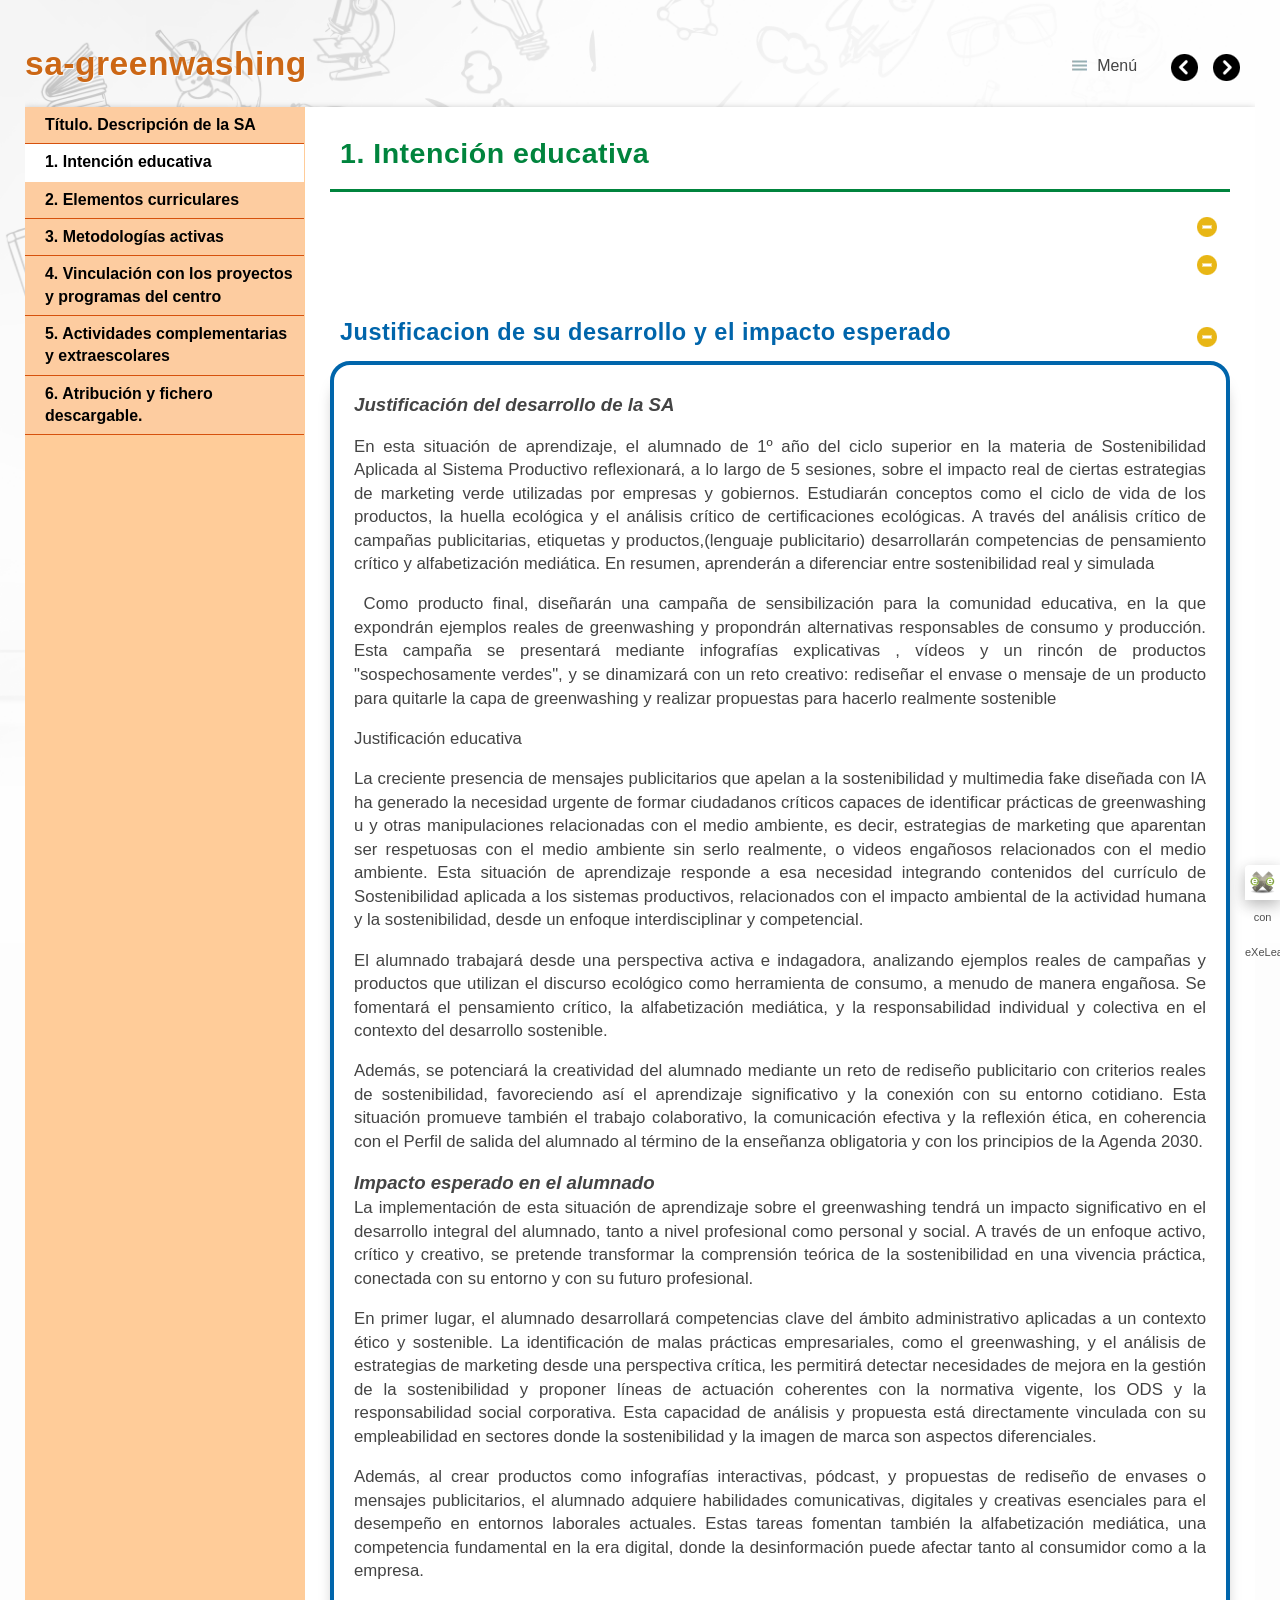
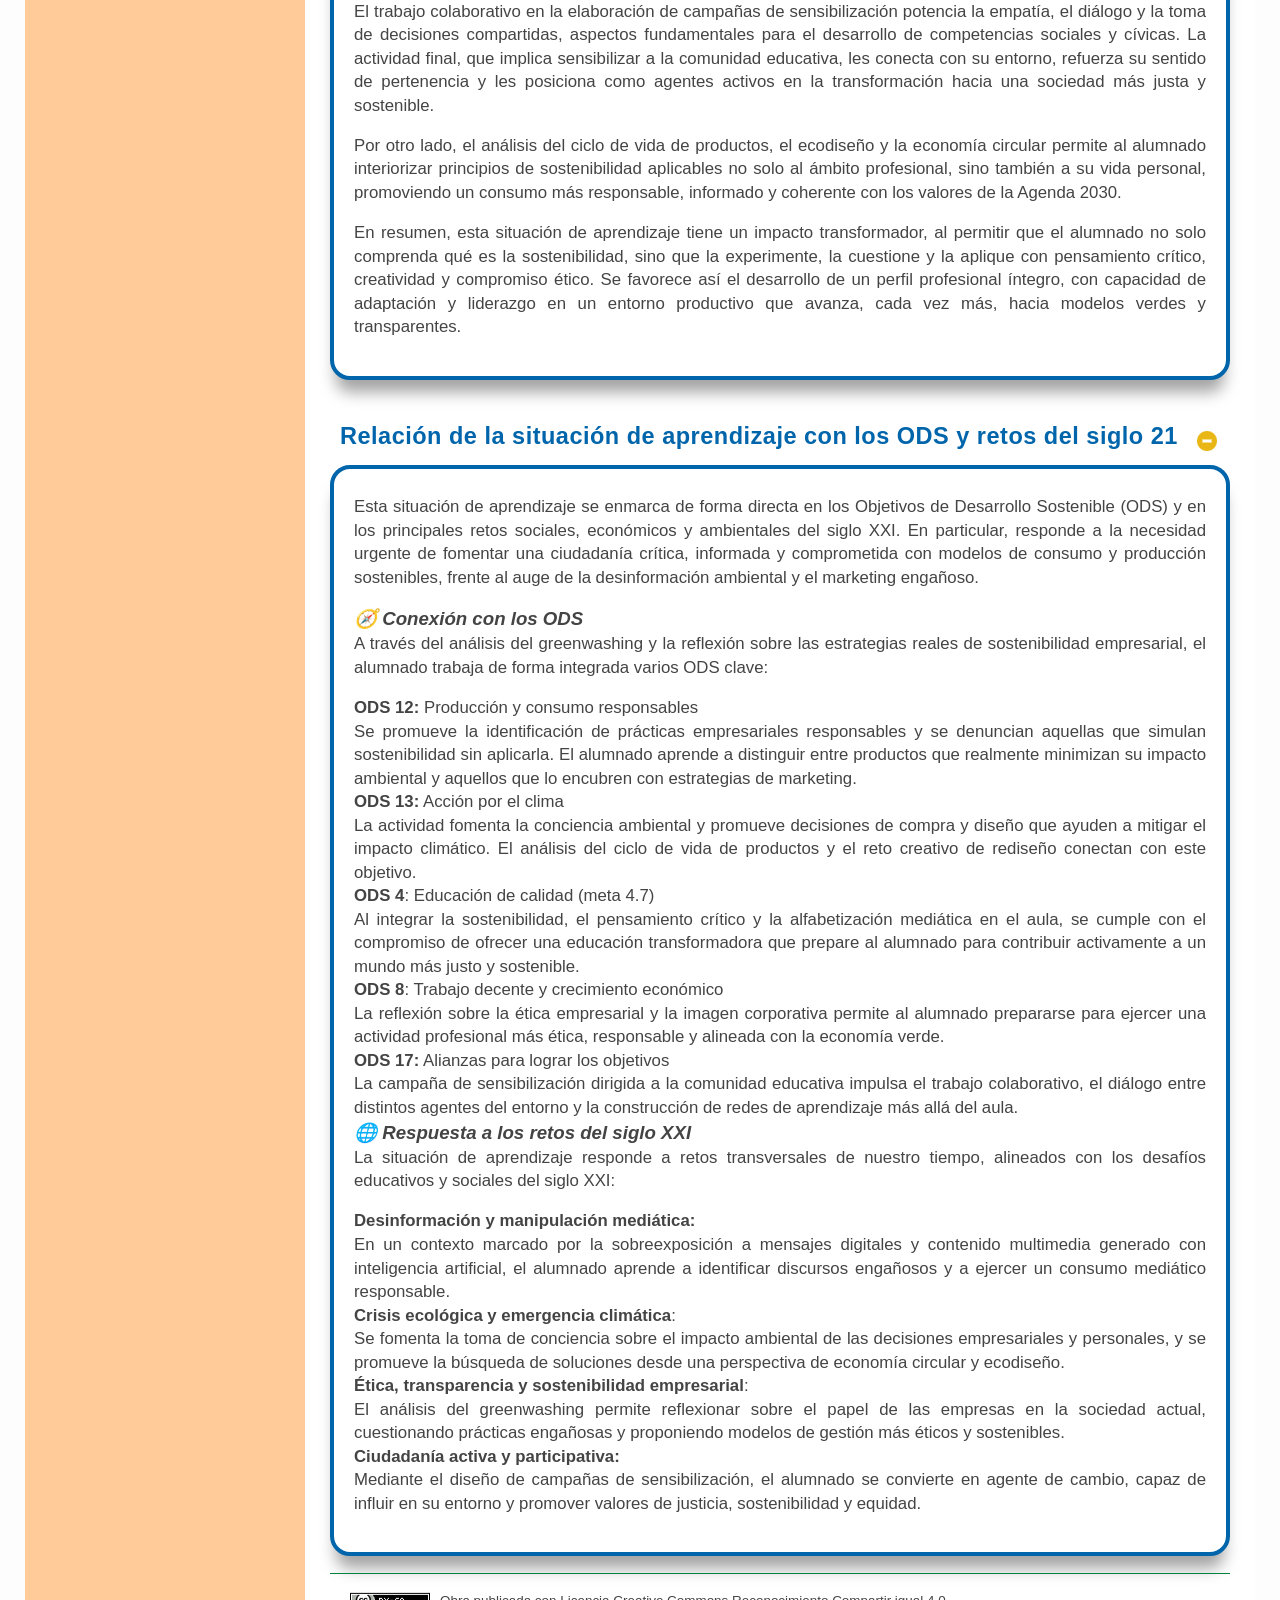
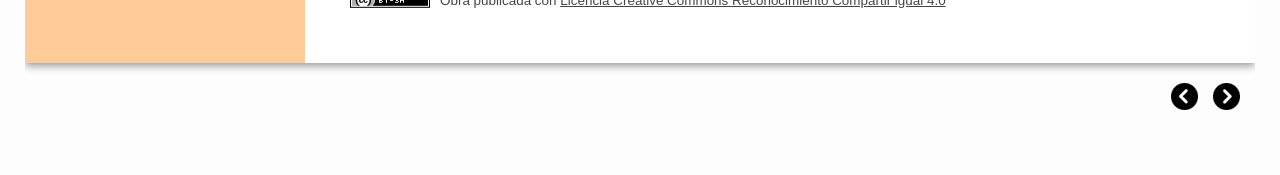
==== 1_intencin_educativa.html @ 89f5fe3b "Add files via upload" ====
<!doctype html>
<html lang="es">
<head>
<link rel="stylesheet" type="text/css" href="base.css" />
<link rel="stylesheet" type="text/css" href="content.css" />
<link rel="stylesheet" type="text/css" href="nav.css" />
<meta http-equiv="content-type" content="text/html;  charset=utf-8" />
<title>1. Intención educativa | sa-greenwashing </title>
<link rel="shortcut icon" href="favicon.ico" type="image/x-icon" />
<meta name="author" content="NMBV" />
<link rel="license" type="text/html" href="http://creativecommons.org/licenses/by-sa/4.0/" />
<meta name="generator" content="eXeLearning 2.9 Portable - exelearning.net" />
<!--[if lt IE 9]><script type="text/javascript" src="exe_html5.js"></script><![endif]-->
<script type="text/javascript" src="exe_jquery.js"></script>
<script type="text/javascript" src="common_i18n.js"></script>
<script type="text/javascript" src="common.js"></script>
<meta name="viewport" content="width=device-width, initial-scale=1" />
</head>
<body class="exe-web-site" id="exe-node-2"><script type="text/javascript">document.body.className+=" js"</script>
<div id="content">
<p id="skipNav"><a href="#main" class="sr-av">Saltar la navegación</a></p>
<header id="header" ><div id="headerContent">sa-greenwashing</div></header>
<nav id="siteNav">
<ul>
   <li><a href="index.html" class="daddy main-node">Título. Descripción de la SA</a></li>
   <li id="active"><a href="1_intencin_educativa.html" class="active no-ch">1. Intención educativa</a></li>
   <li><a href="2_elementos_curriculares.html" class="no-ch">2. Elementos curriculares</a></li>
   <li><a href="3_metodologas_activas.html" class="no-ch">3. Metodologías activas</a></li>
   <li><a href="4_vinculacin_con_los_proyectos_y_programas_del_centro.html" class="no-ch">4. Vinculación con los proyectos y programas del centro</a></li>
   <li><a href="5_actividades_complementarias_y_extraescolares.html" class="no-ch">5. Actividades complementarias y extraescolares</a></li>
   <li><a href="6_atribucin_y_fichero_descargable.html" class="no-ch">6. Atribución y fichero descargable.</a></li>
</ul>
</nav>
<div id='topPagination'>
<nav class="pagination noprt">
<a href="index.html" class="prev"><span><span>&laquo; </span>Anterior</span></a> <span class="sep">| </span><a href="2_elementos_curriculares.html" class="next"><span>Siguiente<span> &raquo;</span></span></a>
</nav>
</div>
<div id="main-wrapper">
<section id="main">
<header id="nodeDecoration"><h1 id="nodeTitle">1. Intención educativa</h1></header>
<article class="iDevice_wrapper textIdevice" id="id0">
<div class="iDevice emphasis0" >
<div id="ta0_127_2" class="block iDevice_content">

</div>
</div>
</article>
<article class="iDevice_wrapper textIdevice" id="id2">
<div class="iDevice emphasis0" >
<div id="ta2_128_2" class="block iDevice_content">

</div>
</div>
</article>
<article class="iDevice_wrapper textIdevice em_iDevice" id="id10">
<div class="iDevice emphasis1" >
<header class="iDevice_header iDevice_header_noIcon"><h1 class="iDeviceTitle">Justificacion de su desarrollo y el impacto esperado</h1></header>
<div class="iDevice_inner">
<div class="iDevice_content_wrapper">
<div id="ta10_130_2" class="block iDevice_content">
<div class="exe-text"><p><span style="font-size: 14pt;"><em><strong>Justificación del desarrollo de la SA</strong></em></span></p>
<p style="text-align: justify;">En esta situación de aprendizaje, el alumnado de 1º año del ciclo superior en la materia de Sostenibilidad Aplicada al Sistema Productivo reflexionará, a lo largo de 5 sesiones, sobre el impacto real de ciertas estrategias de marketing verde utilizadas por empresas y gobiernos. Estudiarán conceptos como el ciclo de vida de los productos, la huella ecológica y el análisis crítico de certificaciones ecológicas. A través del análisis crítico de campañas publicitarias, etiquetas y productos,(lenguaje publicitario) desarrollarán competencias de pensamiento crítico y alfabetización mediática. En resumen, aprenderán a diferenciar entre sostenibilidad real y simulada</p>
<p style="text-align: justify;"> Como producto final, diseñarán una campaña de sensibilización para la comunidad educativa, en la que expondrán ejemplos reales de greenwashing y propondrán alternativas responsables de consumo y producción. Esta campaña se presentará mediante infografías explicativas , vídeos y un rincón de productos "sospechosamente verdes", y se dinamizará con un reto creativo: rediseñar el envase o mensaje de un producto para quitarle la capa de greenwashing y realizar propuestas para hacerlo realmente sostenible</p>
<p style="text-align: justify;">Justificación educativa</p>
<p style="text-align: justify;">La creciente presencia de mensajes publicitarios que apelan a la sostenibilidad y multimedia fake diseñada con IA ha generado la necesidad urgente de formar ciudadanos críticos capaces de identificar prácticas de greenwashing u y otras manipulaciones relacionadas con el medio ambiente, es decir, estrategias de marketing que aparentan ser respetuosas con el medio ambiente sin serlo realmente, o videos engañosos relacionados con el medio ambiente. Esta situación de aprendizaje responde a esa necesidad integrando contenidos del currículo de Sostenibilidad aplicada a los sistemas productivos, relacionados con el impacto ambiental de la actividad humana y la sostenibilidad, desde un enfoque interdisciplinar y competencial.</p>
<p style="text-align: justify;">El alumnado trabajará desde una perspectiva activa e indagadora, analizando ejemplos reales de campañas y productos que utilizan el discurso ecológico como herramienta de consumo, a menudo de manera engañosa. Se fomentará el pensamiento crítico, la alfabetización mediática, y la responsabilidad individual y colectiva en el contexto del desarrollo sostenible.</p>
<p style="text-align: justify;">Además, se potenciará la creatividad del alumnado mediante un reto de rediseño publicitario con criterios reales de sostenibilidad, favoreciendo así el aprendizaje significativo y la conexión con su entorno cotidiano. Esta situación promueve también el trabajo colaborativo, la comunicación efectiva y la reflexión ética, en coherencia con el Perfil de salida del alumnado al término de la enseñanza obligatoria y con los principios de la Agenda 2030.</p>
<p style="text-align: justify;"><em><strong><span style="font-size: 14pt;">Impacto esperado en el alumnado</span></strong></em><br />La implementación de esta situación de aprendizaje sobre el greenwashing tendrá un impacto significativo en el desarrollo integral del alumnado, tanto a nivel profesional como personal y social. A través de un enfoque activo, crítico y creativo, se pretende transformar la comprensión teórica de la sostenibilidad en una vivencia práctica, conectada con su entorno y con su futuro profesional.</p>
<p style="text-align: justify;">En primer lugar, el alumnado desarrollará competencias clave del ámbito administrativo aplicadas a un contexto ético y sostenible. La identificación de malas prácticas empresariales, como el greenwashing, y el análisis de estrategias de marketing desde una perspectiva crítica, les permitirá detectar necesidades de mejora en la gestión de la sostenibilidad y proponer líneas de actuación coherentes con la normativa vigente, los ODS y la responsabilidad social corporativa. Esta capacidad de análisis y propuesta está directamente vinculada con su empleabilidad en sectores donde la sostenibilidad y la imagen de marca son aspectos diferenciales.</p>
<p style="text-align: justify;">Además, al crear productos como infografías interactivas, pódcast, y propuestas de rediseño de envases o mensajes publicitarios, el alumnado adquiere habilidades comunicativas, digitales y creativas esenciales para el desempeño en entornos laborales actuales. Estas tareas fomentan también la alfabetización mediática, una competencia fundamental en la era digital, donde la desinformación puede afectar tanto al consumidor como a la empresa.</p>
<p style="text-align: justify;">El trabajo colaborativo en la elaboración de campañas de sensibilización potencia la empatía, el diálogo y la toma de decisiones compartidas, aspectos fundamentales para el desarrollo de competencias sociales y cívicas. La actividad final, que implica sensibilizar a la comunidad educativa, les conecta con su entorno, refuerza su sentido de pertenencia y les posiciona como agentes activos en la transformación hacia una sociedad más justa y sostenible.</p>
<p style="text-align: justify;">Por otro lado, el análisis del ciclo de vida de productos, el ecodiseño y la economía circular permite al alumnado interiorizar principios de sostenibilidad aplicables no solo al ámbito profesional, sino también a su vida personal, promoviendo un consumo más responsable, informado y coherente con los valores de la Agenda 2030.</p>
<p style="text-align: justify;">En resumen, esta situación de aprendizaje tiene un impacto transformador, al permitir que el alumnado no solo comprenda qué es la sostenibilidad, sino que la experimente, la cuestione y la aplique con pensamiento crítico, creatividad y compromiso ético. Se favorece así el desarrollo de un perfil profesional íntegro, con capacidad de adaptación y liderazgo en un entorno productivo que avanza, cada vez más, hacia modelos verdes y transparentes.</p></div>
</div>
</div>
</div>
</div>
</article>
<article class="iDevice_wrapper textIdevice em_iDevice" id="id11">
<div class="iDevice emphasis1" >
<header class="iDevice_header iDevice_header_noIcon"><h1 class="iDeviceTitle">Relación de la situación de aprendizaje con los ODS y retos del siglo 21  </h1></header>
<div class="iDevice_inner">
<div class="iDevice_content_wrapper">
<div id="ta11_131_2" class="block iDevice_content">
<div class="exe-text"><p style="text-align: justify;">Esta situación de aprendizaje se enmarca de forma directa en los Objetivos de Desarrollo Sostenible (ODS) y en los principales retos sociales, económicos y ambientales del siglo XXI. En particular, responde a la necesidad urgente de fomentar una ciudadanía crítica, informada y comprometida con modelos de consumo y producción sostenibles, frente al auge de la desinformación ambiental y el marketing engañoso.</p>
<p style="text-align: justify;"><span style="font-size: 14pt;"><em><strong>🧭 Conexión con los ODS</strong></em></span><br />A través del análisis del greenwashing y la reflexión sobre las estrategias reales de sostenibilidad empresarial, el alumnado trabaja de forma integrada varios ODS clave:</p>
<p style="text-align: justify;"><strong>ODS 12:</strong> Producción y consumo responsables<br />Se promueve la identificación de prácticas empresariales responsables y se denuncian aquellas que simulan sostenibilidad sin aplicarla. El alumnado aprende a distinguir entre productos que realmente minimizan su impacto ambiental y aquellos que lo encubren con estrategias de marketing.<br /><strong>ODS 13:</strong> Acción por el clima<br />La actividad fomenta la conciencia ambiental y promueve decisiones de compra y diseño que ayuden a mitigar el impacto climático. El análisis del ciclo de vida de productos y el reto creativo de rediseño conectan con este objetivo.<br /><strong>ODS 4</strong>: Educación de calidad (meta 4.7)<br />Al integrar la sostenibilidad, el pensamiento crítico y la alfabetización mediática en el aula, se cumple con el compromiso de ofrecer una educación transformadora que prepare al alumnado para contribuir activamente a un mundo más justo y sostenible.<br /><strong>ODS 8</strong>: Trabajo decente y crecimiento económico<br />La reflexión sobre la ética empresarial y la imagen corporativa permite al alumnado prepararse para ejercer una actividad profesional más ética, responsable y alineada con la economía verde.<br /><strong>ODS 17:</strong> Alianzas para lograr los objetivos<br />La campaña de sensibilización dirigida a la comunidad educativa impulsa el trabajo colaborativo, el diálogo entre distintos agentes del entorno y la construcción de redes de aprendizaje más allá del aula.<br /><span style="font-size: 14pt;"><em><strong>🌐 Respuesta a los retos del siglo XXI</strong></em></span><br />La situación de aprendizaje responde a retos transversales de nuestro tiempo, alineados con los desafíos educativos y sociales del siglo XXI:</p>
<p style="text-align: justify;"><strong>Desinformación y manipulación mediática:</strong><br />En un contexto marcado por la sobreexposición a mensajes digitales y contenido multimedia generado con inteligencia artificial, el alumnado aprende a identificar discursos engañosos y a ejercer un consumo mediático responsable.<br /><strong>Crisis ecológica y emergencia climática</strong>:<br />Se fomenta la toma de conciencia sobre el impacto ambiental de las decisiones empresariales y personales, y se promueve la búsqueda de soluciones desde una perspectiva de economía circular y ecodiseño.<br /><strong>Ética, transparencia y sostenibilidad empresarial</strong>:<br />El análisis del greenwashing permite reflexionar sobre el papel de las empresas en la sociedad actual, cuestionando prácticas engañosas y proponiendo modelos de gestión más éticos y sostenibles.<br /><strong>Ciudadanía activa y participativa:</strong><br />Mediante el diseño de campañas de sensibilización, el alumnado se convierte en agente de cambio, capaz de influir en su entorno y promover valores de justicia, sostenibilidad y equidad.</p></div>
</div>
</div>
</div>
</div>
</article>
<div id="packageLicense" class="cc cc-by-sa">
<p><span>Obra publicada con</span> <a rel="license" href="http://creativecommons.org/licenses/by-sa/4.0/">Licencia Creative Commons Reconocimiento Compartir igual 4.0</a></p>
</div>
</section>
</div>
<div id='bottomPagination'>
<nav class="pagination noprt">
<a href="index.html" class="prev"><span><span>&laquo; </span>Anterior</span></a> <span class="sep">| </span><a href="2_elementos_curriculares.html" class="next"><span>Siguiente<span> &raquo;</span></span></a>
</nav>
</div>
</div>
<p id="made-with-eXe"><a href="https://exelearning.net/" target="_blank" rel="noopener"><span>Creado con eXeLearning<span> (Ventana nueva)</span></span></a></p><script type="text/javascript" src="_style_js.js"></script></body></html>
---- base.css ----
/*
eXe
Copyright 2004-2006, University of Auckland
Copyright 2004-2007 eXe Project, New Zealand Tertiary Education Commission
base style sheet for all themes
*/
body{margin:0;padding:0 10px 10px 10px;font-family:arial,verdana,helvetica,sans-serif;font-size:.8em}#header{text-align:left;height:50px;padding-left:20px;font-size:2.2em;font-weight:bold}a{text-decoration:none}a:hover,a:focus{text-decoration:underline}img.submit,img.help,img.info,img.gallery{border:0}li{list-style-position:inside}#nodeDecoration{padding:.1em;border-bottom:0;text-align:right}.block,.feedback{display:block;padding-top:.25em;padding-bottom:.25em}.feedback{font-family:times,serif;font-size:120%}.feedback-button p{margin:0}.emphasis0{padding-left:0;margin:0}.iDeviceTitle{font-weight:bold;position:relative;top:-18px}input.feedbackbutton{margin-top:10px;margin-bottom:10px}.popupDiv{background-color:#EDEFF0;border:2px solid #607489;padding:0 4px 4px 4px;margin-left:15px;text-align:left;z-index:99;border-radius:3px}.popupDivLabel{text-align:center;font:message-box;font-weight:bold;color:#fff;cursor:move;margin:0 -4px;background-image:url(popup_bg.gif)}@media print{.feedback{display:block!important}.feedback.iDevice_solution a{text-decoration:none;color:inherit}.iDevice_solution li span{display:none}div.node,article.node{page-break-after:always}.external-iframe{display:none}.external-iframe-src{display:block!important;margin:2em 0;font-size:.95em;text-align:center}#made-with-eXe{display:none}}.external-iframe{border:0}.iDevice a,#siteFooter a,#packageLicense a,.toggle-idevice a{text-decoration:underline}.iDevice a:hover,#siteFooter a:hover,#packageLicense a:hover,.toggle-idevice a:hover{text-decoration:none}.pre-code{background:#112C4A;color:#E7ECF1;font-family:Monaco,Courier,monospace;border-radius:9px;font-size:12px;margin:2em 1em;overflow:auto;padding:20px}.iDevice_content{position:relative;max-width:100%}.exe-epub3 .iDevice_content{position:static}.iDevice_header{background-position:0 50%;background-repeat:no-repeat}.iDevice_header.iDevice_header_noIcon{background-image:none;padding:5px 0}.TrueFalseIdevice label{white-space:nowrap;margin-right:1em;line-height:1.7em}.cloze-activity-form input[type='text']{max-width:calc(100% - .45em)}.exe-dl{margin-bottom:2em;margin-left:1.5em}.exe-dl dt{font-weight:bold}.exe-dl dd{margin:1em 1.5em}.js .exe-dl dt{margin:1.2em 0 0 0}.exe-dl dt a{text-decoration:underline}.exe-dl .icon{font-family:Arial,sans-serif;display:block;width:20px;height:20px;font-size:16px;margin-right:1em;line-height:20px;text-align:center;float:left;border-radius:2px;position:relative}@media all and (min-width:1px){.exe-dl dt a{align-items:center;display:flex;text-decoration:none}.exe-dl .icon{height:18px;line-height:18px;width:18px;padding:1px;font:18px monospace;font-weight:bold;display:flex;justify-content:center;align-items:center}}.exe-dl-toggler{height:20px;margin:1.5em}.exe-dl-toggler a{margin-left:0;font-weight:bold}.js .exe-dl dd{display:none;padding-left:0;margin:1em 1em 1em 37px}.exe-math{display:block;margin:2em 0}.exe-math,.MathJax_Display{text-align:left!important}.exe-math.position-center,.position-center .MathJax_Display,[style*="text-align: center"] .MathJax_Display{text-align:center!important}.exe-math.position-right,.position-right .MathJax_Display,[style*="text-align: right"] .MathJax_Display{text-align:right!important}.js .show-image .exe-math-code,.js .show-code .exe-math-img{display:none}.exe-math-links{font-size:.85em}.exe-math-inline{display:inline;margin:0 .1em!important}.exe-figure{margin:2em 0;max-width:100%}.position-center{margin:2em auto}.position-right{margin:2em 0 2em auto}.float-left{float:left;margin:.5em 1.5em 1em 0}.float-right{float:right;margin:.5em 0 1em 2em}.figcaption{padding-top:.2em}.figcaption.header{padding-top:0;padding-bottom:.2em}.exe-layout-2-cols,.exe-layout-3-cols{width:100%}.exe-layout-2-cols .exe-col{float:left;width:49%}.exe-layout-2-cols .exe-col-1{padding-right:1%}.exe-layout-2-cols .exe-col-2{padding-left:1%}.exe-layout-2-30-70 .exe-col{width:69%}.exe-layout-2-30-70 .exe-col-1{width:29%}.exe-layout-2-70-30 .exe-col{width:29%}.exe-layout-2-70-30 .exe-col-1{width:69%}.exe-layout-3-cols .exe-col{float:left;width:32%}.exe-layout-3-cols .exe-col-1,.exe-layout-3-cols .exe-col-2{padding-right:2%}.exe-block-warning{background:#FCF8E3;color:#796034;border:1px solid #FAEBCC;padding:0 1em;border-radius:4px}p.exe-block-warning{padding:1em}.exe-block-alert{background:#ffc;color:#855000;border:1px solid #FFF099;padding:0 1em;border-radius:4px}p.exe-block-alert{padding:1em}.exe-block-danger{background:#FEF0EF;color:#973C3B;border:1px solid #F3DADD;padding:0 1em;border-radius:4px}p.exe-block-danger{padding:1em}.exe-block-info{background:#E1F1F9;color:#2B627D;border:1px solid #C9EDF4;padding:0 1em;border-radius:4px}p.exe-block-info{padding:1em}.exe-block-success{background:#E5F3E0;color:#336634;border:1px solid #DEEDD1;padding:0 1em;border-radius:4px}p.exe-block-success{padding:1em}.exe-block-warning a{color:#4F360A}.exe-block-alert a{color:#5B2600}.exe-block-danger a{color:#6D1211}.exe-block-info a{color:#063853}.exe-block-success a{color:#093C0A}div.exe-block-warning,div.exe-block-alert,div.exe-block-danger,div.exe-block-info,div.exe-block-success{margin:1em 0}.js a.exe-enlarge{position:relative;display:block}.exe-enlarge-icon{display:none;width:30px;height:30px;position:absolute;top:50%;left:50%;margin:-15px 0 0 -15px;border-radius:15px;background:#333;z-index:10;box-shadow:0 0 7px 0 #DDD}.exe-enlarge-icon b{width:30px;height:30px;line-height:30px;text-align:center;display:block;font-size:1.3em;color:#FFF}.exe-enlarge-icon b:before{content:"+"}.js a.exe-enlarge:hover img,.js a.exe-enlarge:focus img{opacity:.7;filter:alpha(opacity=70)}a.exe-enlarge:hover .exe-enlarge-icon,a.exe-enlarge:focus .exe-enlarge-icon{display:block;*display:none}.exe-clear{overflow:auto}.toggle-idevice,.exe-hidden,.js-required,.js .js-hidden,.exe-mindmap-code{display:none}.js .js-required{display:block}#packageLicense{text-align:center}.js #main .iDevice_hint_title{font-size:1em;margin-top:0;font-weight:normal;*margin-top:1em}.iDevice_hint{margin-bottom:1.5em}.iDevice_hint_title a{background-repeat:no-repeat;background-position:0 50%;padding-left:23px;text-decoration:none}.iDevice_hint_content{padding:0 23px}.iDevice_answer{overflow:hidden;*margin:1.5em 0}.iDevice_answer{overflow:hidden}.iDevice_answer p{margin-top:0}.iDevice_answer-field{width:2.5em;float:left}.js .iDevice_answer-content,.js .iDevice_answer-feedback{padding-left:2.5em}.hidden-idevice .image_text{display:none}abbr[title],acronym[title]{text-decoration:none;border-bottom:1px dotted}.pagination.page-counter{text-align:center}.pagination.noprt .sep{display:none}.pagination.noprt .page-counter{margin-right:20px}#topPagination .page-counter{margin-left:20px;margin-right:0}#skipNav{margin:0;position:absolute;width:100%}.sr-av,.js .js-sr-av,#skipNav a,.exe-hidden-accessible,.js .exe-tooltip-text{position:absolute;overflow:hidden;clip:rect(0 0 0 0);clip:rect(0,0,0,0);height:0}#skipNav a{background:#333;color:#fff;padding:.4em .85em}#skipNav a:active,#skipNav a:focus{position:static;overflow:visible;clip:auto;height:auto}.exe-table{margin:2em auto;max-width:100%;border:1px solid #CCC;border-collapse:collapse;border-spacing:0}.exe-table tr{background:#fff}.exe-table caption{padding:.5em 0;text-align:center;font-style:italic}.exe-table td,.exe-table th{border:1px solid #CCC;margin:0;padding:.5em 1em}.exe-table thead{background:#ddd;color:#000;text-align:left}.exe-table tr:nth-child(2n-1) td,.exe-table tbody tr:nth-child(2n-1) th{background:#F4F4F4}.exe-table tbody tr:nth-child(2n) th{background:#F4F4F4}.exe-table tbody tr:nth-child(2n-1) th{background:#E4E4E4}.exe-table thead+tbody tr:nth-child(2n) th{background:#fff}.exe-table thead+tbody tr:nth-child(2n-1) th{background:#F4F4F4}.exe-table-minimalist{margin:2em auto;border-collapse:collapse}.exe-table-minimalist tr{background:#fff}.exe-table-minimalist thead th{color:#000;padding:.6em 1.5em .6em .8em;border-bottom:2px solid #CCC;text-align:left}.exe-table-minimalist td,.exe-table-minimalist tbody th{border-bottom:1px solid #ccc;color:#555;padding:.5em 1.5em .5em .8em}.exe-table-minimalist tbody tr:hover td,.exe-table-minimalist tbody tr:hover th{color:#222}.exe-table-minimalist tr:nth-child(2n-1) td,.exe-table-minimalist tbody tr:nth-child(2n-1) th{background:#F9F9F9}.exe-table-minimalist caption{text-align:center;font-style:italic;border-bottom:2px solid #CCC;padding:.6em 0}.exe-table-responsive{display:block;overflow-x:auto;border:none}.exe-table-responsive,.exe-table-responsive th,.exe-table-responsive tr,.exe-table-responsive td{width:auto!important}body .qtip{font-size:.85em;line-height:1.5em}.qtip .exe-tooltip-text{position:relative;overflow:auto;clip:auto;height:auto}ol.auto-numbered{counter-reset:item}.auto-numbered ol{counter-reset:item}.auto-numbered li{display:block}.auto-numbered li:before{content:counters(item,".") ".- ";counter-increment:item}.exe-quote-cite cite{display:block;text-align:right;margin-top:-.5em}.exe-link-data{font-size:.8em;margin:0 .2em}.exe-link-data abbr{cursor:help}.styled-qc{font-family:Georgia,serif;font-style:italic;margin:1.5em 2.5em;padding:.25em 3.5em;position:relative}.styled-qc:before{display:block;content:"\201C";font-size:5em;position:absolute;left:0;top:-20px}.js .pbl-task-info{visibility:hidden}.pbl-task-info dt{float:left;font-weight:bold;margin-right:.5em}.pbl-task-info{overflow:hidden;margin:1em 0 1.5em 20px;width:auto;float:right;text-align:right}.pbl-task-info dt{margin:0;float:left;clear:left;width:150px}.pbl-task-info dd{margin:0 0 0 150px;text-align:left;padding-left:.5em}.pbl-task-info dd:after{content:'';display:block;clear:both}.pbl-task-description{clear:both}iframe,object,embed{max-width:100%}img,video{max-width:100%;height:auto}@media all and (max-width:992px){.exe-layout-3-cols .exe-col{float:none;width:100%;padding:0}.exe-layout-3-cols .exe-col .exe-figure{margin:2em auto}}@media all and (max-width:780px){.styled-qc{margin:1.5em .5em}.exe-layout-2-cols .exe-col{float:none;width:100%;padding:0}.exe-layout-2-cols .exe-col .exe-figure{margin:2em auto}}#exe-client-search-form{text-align:right;margin-bottom:2em}#exe-client-search-form p{margin:0}#exe-client-search-text{border:1px solid #ddd;padding:5px 10px;width:250px;max-width:60%}#exe-client-search-submit{border:1px solid #ddd;padding:5px 10px;background:#ddd;margin-left:-.4em;color:#333}.exe-client-search-results #nodeTitle,.exe-client-search-results .iDevice_wrapper,#exe-client-search-results,#exe-client-search-reset{display:none}.exe-client-search-results #exe-client-search-results{display:block}.exe-client-search-results #exe-client-search-reset{display:inline;line-height:2em}#exe-client-search-results p{margin-top:1.5em}#exe-client-search-results ul{margin:1.5em 1.5em 3em 1.5em;padding:0;list-style:none}#main #exe-client-search-results li{list-style-image:none;margin-bottom:1.5em}#exe-client-search-results a{font-size:1.15em}.exe-client-search-result{background:yellow}.exe-client-search-read-more{font-size:.7em;margin-left:.2em}#exe-client-search-reset{margin-left:.5em}@media all and (max-width:700px){#exe-client-search-form{text-align:center}}@media all and (max-width:600px){.exe-client-search-results #exe-client-search-reset{display:block;margin:1em 0 0 0}}#made-with-eXe{margin:0;position:fixed;bottom:0;right:0}#made-with-eXe a{text-decoration:none;box-shadow:rgba(0,0,0,0.35) 0 5px 15px;border-top-left-radius:4px;color:#222;font-size:11px;font-family:Arial,sans-serif;line-height:35px;width:35px;height:35px;background:#fff url(exe_powered_logo.png) no-repeat 0 50%;display:block;background-size:auto 23px;text-decoration:none;transition:.5s;opacity:.8}#made-with-eXe span{padding-left:35px;padding-right:5px}#made-with-eXe span span{position:absolute;overflow:hidden;clip:rect(0 0 0 0);clip:rect(0,0,0,0);height:0}#made-with-eXe a:hover{width:auto;padding:0 5px;background-position:5px 50%;opacity:1}
---- content.css ----
/* vietnamese */
@font-face{font-family:'Atkinson Hyperlegible';font-style:normal;font-weight:300;src:local('Atkinson Hyperlegible'),local('EncodeSans-Light'),url(Atkinson-Hyperlegible-Regular-102a.woff2) format('woff2');unicode-range:U+0102-0103,U+0110-0111,U+1EA0-1EF9,U+20AB}
/* latin-ext */
@font-face{font-family:'Atkinson Hyperlegible';font-style:normal;font-weight:300;src:local('Atkinson Hyperlegible'),local('EncodeSans-Light'),url(Atkinson-Hyperlegible-Regular-102a.woff2) format('woff2');unicode-range:U+0100-024F,U+0259,U+1E00-1EFF,U+2020,U+20A0-20AB,U+20AD-20CF,U+2113,U+2C60-2C7F,U+A720-A7FF}
/* latin */
@font-face{font-family:'Atkinson Hyperlegible';font-style:normal;font-weight:300;src:local('Atkinson Hyperlegible'),local('EncodeSans-Light'),url(Atkinson-Hyperlegible-Regular-102a.woff2) format('woff2');unicode-range:U+0000-00FF,U+0131,U+0152-0153,U+02BB-02BC,U+02C6,U+02DA,U+02DC,U+2000-206F,U+2074,U+20AC,U+2122,U+2191,U+2193,U+2212,U+2215,U+FEFF,U+FFFD}
html,body{min-height:100%}
html{padding:0}
body{font:1.05em/1.4 "Atkinson Hyperlegible",Arial,Helvetica,sans-serif;padding:20px;margin:0;text-align:left;color:#444;background:#fff}
input,select,textarea,.feedback{font-family:"Atkinson Hyperlegible",​Arial,Helvetica,sans-serif;font-size:1em}
.pre-code,.highlighted-code{font-family:"Atkinson Hyperlegible",​Arial,Helvetica,sans-serif;font-size:.9em;border-radius:0}
a{color:#cc6715}
/* Header is also in single page */
header#header #headerContent h1{color:#cc6715;border:none;margin-right:75px}
#header h1{margin:0;font-size:1em;color:#00843D}
#emptyHeader,#nodeDecoration{height:auto;font-size:1em;text-align:left;letter-spacing:.5px;padding:16px 25px 16px 10px;border-bottom:3px solid #00843D;margin-bottom:0;background:url(_style_logo.png) no-repeat 100% 50%}
#header{height:auto;font-size:1em;text-align:left;letter-spacing:.5px;padding:16px 25px 16px 0px;border:none;margin-bottom:0;background:url(_style_logo.png) no-repeat 100% 50%}
.exe-single-page #header{font-size:1.55em}
#nodeTitle{font-size:1.55em;margin:0;color:#00843D;padding-right:60px}
#header h1,#nodeTitle{text-shadow:0 0 8px rgba(255,255,255,.6),0 0 5px rgba(255,255,255,.6),0 0 2px rgba(255,255,255,.9)}
#exe-node-0 header.nodeDecoration h1.nodeTitle{color:#fff;background-color:#00843d;padding:5px 5px 5px 15px;margin:5px 0 0 0 !important;border:none!important}
h1#nodeTitle{margin-right:30px}
/* Safe long titles in SCORM */
@media (max-width:420px){
	#header{font-size:21px}
	h1#nodeTitle{margin-right:80px;line-height:1.1em;font-size:21px}
	body .iDeviceTitle{font-size:20px}
	body .iDevice_header .toggle-idevice{position:absolute;right:13px;bottom:48px;margin:0}
}
/* .nodeTitle in single page */
.nodeTitle{padding:5px 0;border-bottom:2px solid #00843D;margin:5px 5px 5px 0;color:#00843D;letter-spacing:.5px;font-size:1.5em;padding-right:60px}
h1{font-size:1.5em;color:#444;letter-spacing:.5px;font-weight:bold}
h2{font-size:1.4em;color:#444;letter-spacing:.5px;font-weight:bold}
h3{font-size:1.35em;color:#444;letter-spacing:.5px;font-weight:bold}
h4{font-size:1.2em;font-weight:bold;color:#444}
h5{font-size:1.1em;font-weight:bold;color:#444}
h6{font-size:1em;font-weight:bold;color:#444}
p{margin:1em 0}
ol,ul{color:#444}
#main{height:auto!important;height:300px;min-height:300px;padding-top:10px}
#main h4{font-size:1.2em}
#main h5{font-size:1.1em}
#main h6{font-size:1em}
.iDevice{margin:25px 0 1em 0}
/* Modals */
#pp_full_res .pp_title{color:#00843D;margin:0;padding:1em 0 .25em 0}
#pp_full_res .pp_inline p{color:#444}
/* SCORM navigation */
.previousnext a.previouslink,
section.previousnext{display:none}
/* Tables */
.exe-table thead tr{background:none}

/* Blue iDevices (default) */

/* iDevice title */
.iDeviceTitle{font-size:1.4em;display:inline;font-weight:normal;vertical-align:middle;top:0;color:#2E2E2E;letter-spacing:.5px;font-weight:bold}
.iDeviceTitle:before{content:" ";display:block;width:15px;height:15px}
/* iDevice content */
.iDevice_content{word-wrap:break-word;overflow:auto;text-align:left}
/*.iDevice_inner*/
.iDevice_inner{padding:10px 20px 20px 20px;background:#fff;box-shadow:0px 18px 16px -6px rgba(0,0,0,0.37);border-radius:20px;border:4px solid #0065AB}
.iDeviceTitle{color:#0065AB}
/* iDevice icons */
.iDevice_header{background:url(icon_udl_exp_interactivo.svg) no-repeat 0 50%;padding:5px 0 5px 80px;position:relative;min-height:60px}
.iDevice .iDevice_header.iDevice_header_noIcon{padding:0 0 0 10px;background-image:none}
/* Buttons */
.feedbackbutton,.feedback-button input,.iDevice_buttons input{text-decoration:none;background-color:#0065ab;padding:.3em 1em;color:#fff;transition:background-color 0.4s ease-in-out;display:inline-block;border:none;cursor:pointer}
.feedbackbutton:hover,.feedback-button input:hover,.iDevice_buttons input:hover{background-color:#004b80}

.emphasis0 .feedbackbutton,.emphasis0 .feedback-button input,.emphasis0 .iDevice_buttons input{background-color:#CC6715}
.emphasis0 .feedbackbutton:hover,.emphasis0 .feedback-button input:hover,.emphasis0 .iDevice_buttons input:hover{background-color:#9D4C0A}

.activityIdevice .iDevice_header{background-image:url(icon_udl_exp_actividad.svg)}
.readingIdevice .iDevice_header{background-image:url(icon_udl_exp_lee.svg)}

.iDevice_wrapper[class*='em_iDevice_udl_exp'] .exe-table,
.UDLcontentIdevice-exp .exe-table{border-color:#0065ab}
.iDevice_wrapper[class*='em_iDevice_udl_exp'] .exe-table td,.iDevice_wrapper[class*='em_iDevice_udl_exp'] .exe-table th,
.UDLcontentIdevice-exp .exe-table td,.UDLcontentIdevice-exp .exe-table th{border-color:#0065ab}
.iDevice_wrapper[class*='em_iDevice_udl_exp'] .exe-table thead,
.UDLcontentIdevice-exp .exe-table thead{background:#005088;color:#FFF}

/* Green iDevices */
.iDevice_wrapper[class*='em_iDevice_udl_eng'] .iDeviceTitle,
.objectivesIdevice .iDeviceTitle,
.download-packageIdevice .iDeviceTitle,
.RssIdevice .iDeviceTitle,
.RubricIdevice .iDeviceTitle,
.OrientacionesalumnadofpdIdevice .iDeviceTitle,
.OrientacionestutoriafpdIdevice .iDeviceTitle,
.UDLcontentIdevice-eng .iDeviceTitle{color:#499113}

.iDevice_wrapper[class*='em_iDevice_udl_eng'] .iDevice_inner,
.objectivesIdevice .iDevice_inner,
.download-packageIdevice .iDevice_inner,
.RssIdevice .iDevice_inner,
.RubricIdevice .iDevice_inner,
.OrientacionesalumnadofpdIdevice .iDevice_inner,
.OrientacionestutoriafpdIdevice .iDevice_inner,
.UDLcontentIdevice-eng .iDevice_inner{border-color:#499113}

.objectivesIdevice .iDevice_header{background-image:url(icon_udl_eng_objetivos.svg)}
.download-packageIdevice .iDevice_header{background-image:url(icon_udl_eng_descarga.svg);padding-left:95px}
.RssIdevice .iDevice_header{background-image:url(icon_udl_eng_rss.svg)}
.RubricIdevice .iDevice_header{background-image:url(icon_udl_eng_rubrica.svg)}
.OrientacionesalumnadofpdIdevice .iDevice_header,
.OrientacionestutoriafpdIdevice .iDevice_header{background-image:url(icon_udl_eng_rubrica.svg)}

.iDevice_wrapper[class*='em_iDevice_udl_eng'] .exe-table,
.UDLcontentIdevice-eng .exe-table{background:#fff;border-color:#549b0d}
.iDevice_wrapper[class*='em_iDevice_udl_eng'] .exe-table td,.iDevice_wrapper[class*='em_iDevice_udl_eng'] .exe-table th,
.UDLcontentIdevice-eng .exe-table td,.UDLcontentIdevice-eng .exe-table th{border-color:#549b0d}
.iDevice_wrapper[class*='em_iDevice_udl_eng'] .exe-table thead,
.UDLcontentIdevice-eng .exe-table thead{background:#437c0a;color:#FFF}

.em_iDevice_udl_eng_like .feedbackbutton,.em_iDevice_udl_eng_like .feedback-button input,.em_iDevice_udl_eng_like .iDevice_buttons input,
.UDLcontentIdevice-eng .feedbackbutton,.UDLcontentIdevice-eng .feedback-button input,.UDLcontentIdevice-eng .iDevice_buttons input{background-color:#499113}
.em_iDevice_udl_eng_like .feedbackbutton:hover,.em_iDevice_udl_eng_like .feedback-button input:hover,.em_iDevice_udl_eng_like .iDevice_buttons input:hover,
.UDLcontentIdevice-eng .feedbackbutton:hover,.UDLcontentIdevice-eng .feedback-button input:hover,.UDLcontentIdevice-eng .iDevice_buttons input:hover{background-color:#366c0e}

/* Purple iDevices */
.iDevice_wrapper[class*='em_iDevice_udl_rep'] .iDeviceTitle,
.GalleryIdevice .iDeviceTitle,
.FileAttachIdeviceInc .iDeviceTitle,
.CasopracticofpdIdevice .iDeviceTitle,
.CasestudyIdevice .iDeviceTitle,
.CitasparapensarfpdIdevice .iDeviceTitle,
.ReflectionfpdIdevice .iDeviceTitle,
.ReflectionfpdmodifIdevice .iDeviceTitle,
.ReflectionIdevice .iDeviceTitle,
.EjercicioresueltofpdIdevice .iDeviceTitle,
.ParasabermasfpdIdevice .iDeviceTitle,
.RecomendacionfpdIdevice .iDeviceTitle,
.DebesconocerfpdIdevice .iDeviceTitle,
.preknowledgeIdevice .iDeviceTitle,
.WikipediaIdevice .iDeviceTitle,
.UDLcontentIdevice-rep .iDeviceTitle{color:#A25AC4}

.iDevice_wrapper[class*='em_iDevice_udl_rep'] .iDevice_inner,
.GalleryIdevice .iDevice_inner,
.FileAttachIdeviceInc .iDevice_inner,
.CasopracticofpdIdevice .iDevice_inner,
.CasestudyIdevice .iDevice_inner,
.CitasparapensarfpdIdevice .iDevice_inner,
.ReflectionfpdIdevice .iDevice_inner,
.ReflectionfpdmodifIdevice .iDevice_inner,
.ReflectionIdevice .iDevice_inner,
.EjercicioresueltofpdIdevice .iDevice_inner,
.ParasabermasfpdIdevice .iDevice_inner,
.RecomendacionfpdIdevice .iDevice_inner,
.DebesconocerfpdIdevice .iDevice_inner,
.preknowledgeIdevice .iDevice_inner,
.WikipediaIdevice .iDevice_inner,
.UDLcontentIdevice-rep .iDevice_inner{border-color:#A25AC4}

.GalleryIdevice .iDevice_header{background-image:url(icon_udl_rep_galeria.svg)}
.FileAttachIdeviceInc .iDevice_header{background-image:url(icon_udl_rep_adjunto.svg)}
.CasopracticofpdIdevice .iDevice_header,
.CasestudyIdevice .iDevice_header{background-image:url(icon_udl_rep_caso.svg)}
.CitasparapensarfpdIdevice .iDevice_header,
.ReflectionfpdIdevice .iDevice_header,
.ReflectionfpdmodifIdevice .iDevice_header,
.ReflectionIdevice .iDevice_header{background-image:url(icon_udl_rep_reflexion.svg)}
.EjercicioresueltofpdIdevice .iDevice_header{background-image:url(icon_udl_rep_ejemplo.svg)}
.ParasabermasfpdIdevice .iDevice_header,
.WikipediaIdevice .iDevice_header{background-image:url(icon_udl_rep_informarse.svg)}
.RecomendacionfpdIdevice .iDevice_header{background-image:url(icon_udl_rep_recomienda.svg)}
.DebesconocerfpdIdevice .iDevice_header,
.preknowledgeIdevice .iDevice_header{background-image:url(icon_udl_rep_conocer.svg)}

.iDevice_wrapper[class*='em_iDevice_udl_rep'] .exe-table,
.UDLcontentIdevice-rep .exe-table{background:#fff;border-color:#784aba}
.iDevice_wrapper[class*='em_iDevice_udl_rep'] .exe-table td,.iDevice_wrapper[class*='em_iDevice_udl_rep'] .exe-table th,
.UDLcontentIdevice-rep .exe-table td,.UDLcontentIdevice-rep .exe-table th{border-color:#784aba}
.iDevice_wrapper[class*='em_iDevice_udl_rep'] .exe-table thead,
.UDLcontentIdevice-rep .exe-table thead{background:#5f3996;color:#FFF}

.em_iDevice_udl_rep_like .feedbackbutton,.em_iDevice_udl_rep_like .feedback-button input,.em_iDevice_udl_rep_like .iDevice_buttons input,
.UDLcontentIdevice-rep .feedbackbutton,.UDLcontentIdevice-rep .feedback-button input,.UDLcontentIdevice-rep .iDevice_buttons input{background-color:#a25ac4}
.em_iDevice_udl_rep_like .feedbackbutton:hover,.em_iDevice_udl_rep_like .feedback-button input:hover,.em_iDevice_udl_rep_like .iDevice_buttons input:hover,
.UDLcontentIdevice-rep .feedbackbutton:hover,.UDLcontentIdevice-rep .feedback-button input:hover,.UDLcontentIdevice-rep .iDevice_buttons input:hover{background-color:#7d389e}

.FileAttachIdeviceInc a{color:#412866}

/* Carousel */
.js .exe-carousel h2{color:#7c3f06}
.fx-carousel-pagination a{background:#ee7f1a;text-decoration:none!important;color:#7c3f06;font-weight:bold}
.fx-carousel-pagination a:hover,.fx-carousel-pagination a:focus{text-decoration:none;color:#444}
.fx-carousel-pagination .fx-current a{background:#73D413;color:#444;text-decoration:none}
.fx-carousel-content{display:none;background:#fff;padding:1px 15px .5em 15px;border-radius:5px;margin:0 65px;border:1px solid #444}

/* Pagination */
.js .exe-paginated h2{color:#7c3f06}
.js .fx-pagination a{background:#ee7f1a;text-decoration:none!important;color:#444!important}
.fx-pagination a:hover,.fx-pagination a:focus{color:#444}
.js .fx-pagination .fx-current a{background:#73D413;color:#fff;text-decoration:none!important}
.fx-page-content{background:#fff;border:1px solid #444}

/* Accordion */
.exe-accordion,.exe-accordion *{-webkit-box-sizing:border-box;-moz-box-sizing:border-box;box-sizing:border-box}
.exe-accordion{width:90%;margin:2em 0 2em 5%;border-top:1px solid #cc6715;border-left:1px solid #cc6715;border-right:2px solid #cc6715;border-bottom:2px solid #cc6715}
.js .exe-accordion{overflow:hidden;box-shadow:0px 1px 3px rgba(0,0,0,0.25);border-radius:3px;background:#f1f1f1;width:86%;margin:0px auto}
.fx-accordion-title,.exe-accordion h2{width:100%;padding:15px;display:inline-block;background-color:#fff;transition:all linear 0.15s;color:#cc6715}
a.fx-accordion-title h2:before{content:'+';font-size:1em;background-color:#cc6715;color:white;transition:transform .5s ease-in;position:relative;left:-15px}
a.fx-accordion-title h2:hover:before{content:"\25be";font-size:1em;background-color:#cc6715;color:white;transition:transform .5s ease-in;position:relative;left:-15px}
.fx-accordion-title{border-top:1px solid #cc6715!important}
.fx-accordion-title-0{border-bottom:1px solid #cc6715}
#main .exe-accordion h2{margin:0;font-size:1em;font-weight:bold}
.js .exe-accordion h2{padding:0;border:0;display:block;background:none}
.js .fx-accordion-title{text-decoration:none;padding:10px 15px 10px 0px;color:#cc6715!important;background-color:#fff!important}
.fx-accordion-title.active,.fx-accordion-title:hover{filter:alpha(opacity=90);opacity:.9;text-decoration:none}
.fx-accordion-section:last-child .fx-accordion-title{border-left:20px solid #cc6715!important}
.fx-afx-accordion-titleccordion-content{padding:0 15px;display:none;background-color:#f1f1f1;border-top:1px solid #cc6715}

/* Tabs */
.exe-tabs .fx-tabs a{padding:20px 15px}
.exe-tabs .fx-tabs a:hover,.exe-tabs .fx-tabs a:focus{text-decoration:none}
.fx-tabs .fx-current a{background:#f3f3f3;border-top:5px solid #cc6715;padding:15px}
.exe-tabs .fx-tabs a:before{content:'\229C';padding-right:10px}
.exe-tabs .fx-tab-content{background:#f3f3f3;padding:15px;border-top:5px solid #cc6715;position:relative;z-index:99;bottom:10px}
.exe-tabs .fx-default-panel{border-top-left-radius:0}
.exe-tabs .fx-tabs .fx-current a{background:#f3f3f3;border-top:5px solid #cc6715;padding:15px;color:#cc6715}
.iDevice_content .exe-tabs .fx-tab-content{background:#f3f3f3;border-top:5px solid #cc6715;padding:15px;color:#444}
.exe-tabs .fx-tabs a,.exe-tabs .fx-tabs a:before{color:#cc6715}
.iDevice_wrapper[class*='em_iDevice_udl_eng'] .exe-tabs .fx-tabs .fx-current a{border-top-color:#549b0d;color:#499113}
.iDevice_wrapper[class*='em_iDevice_udl_rep'] .exe-tabs .fx-tabs .fx-current a{border-top-color:#784aba;color:#784aba}
.iDevice_wrapper[class*='em_iDevice_udl_exp'] .exe-tabs .fx-tabs .fx-current a{border-top-color:#0065ab;color:#0065ab}
.iDevice_wrapper[class*='em_iDevice_udl_eng'] .exe-tabs .fx-tab-content{border-top-color:#549b0d;color:#444}
.iDevice_wrapper[class*='em_iDevice_udl_rep'] .exe-tabs .fx-tab-content{border-top-color:#784aba;color:#444}
.iDevice_wrapper[class*='em_iDevice_udl_exp'] .exe-tabs .fx-tab-content{border-top-color:#0065ab;position:relative;z-index:99;bottom:10px;color:#444}
.iDevice_wrapper[class*='em_iDevice_udl_eng'] .exe-tabs .fx-tabs a,.iDevice_wrapper[class*='em_iDevice_udl_eng'] .exe-tabs .fx-tabs a:before{color:#499113}
.iDevice_wrapper[class*='em_iDevice_udl_rep'] .exe-tabs .fx-tabs a,.iDevice_wrapper[class*='em_iDevice_udl_rep'] .exe-tabs .fx-tabs a:before{color:#784aba}
.iDevice_wrapper[class*='em_iDevice_udl_exp'] .exe-tabs .fx-tabs a,.iDevice_wrapper[class*='em_iDevice_udl_exp'] .exe-tabs .fx-tabs a:before{color:#0065ab}

/* Time line */
div.fx-timeline-container{border-left:2px solid #872C1A!important}
.fx-timeline-major h2 a{background-color:#872C1A!important}
.fx-timeline-major h2 a:hover,.fx-timeline-major h2 a:focus{background-color:#9C4938!important}
.fx-timeline-minor h3 a{color:#872C1A!important}
.fx-timeline-minor h3 a:after{content:"\21D8";margin-left:10px;color:#872C1A!important}
.fx-timeline-minor h3 a.open:after{content:"\21D6";margin-left:10px;color:#872C1A!important}
.fx-timeline-minor h3 a:hover,.fx-timeline-minor h3 a:focus{color:#872C1A!important}
.fx-timeline-container a.fx-timeline-expand{color:#7c3f06!important;background:#fff!important;border:1px solid #7c3f06;font-weight:bold}
.fx-timeline-container a.fx-timeline-expand:hover{color:#fff!important;background:#872C1A!important}

/* Note */
.classnote{border:2px solid #444;-webkit-border-bottom-left-radius:20px;-moz-border-radius-bottom-left:20px;border-bottom-left-radius:20px;background:#Fff;padding-left:10px;padding-right:10px;padding-top:5px;margin-top:5px;margin-bottom:20px;width:35.5%;margin-left:63%}
.notetitleex{font:italic bold 14px verdana;cursor:pointer;padding-left:px;padding-bottom:5px;color:#444;border-bottom:none!important}

.exe-download-package-link a{background:#333;color:white}

#siteFooter{font-size:.95em;margin:25px 0}
#siteFooter a{color:#DB0B00}

.ExternalUrlIdevice iframe{border:none}
/* Lightbox */
.exeImageGallery{width:100%}
#lbOverlay{background-color:#e2e2e2}
#lbOuterContainer{border-color:#ddd}

/* base.css */
.block,.feedback{padding:0}
li{list-style-position:outside}
#wikipedia-content ul li{list-style-image:none;margin-bottom:auto}

/* Hide/Show iDevice */
.toggle-idevice{text-align:right;display:block;margin-right:13px;line-height:21px;height:21px}
.iDevice_header .toggle-idevice{position:absolute;right:13px;bottom:13px;margin:0}
.toggle-idevice{margin-top:5px;margin-bottom:0px}
.toggle-idevice a{display:inline-block;width:20px;height:20px;background:url(_style_icons.png) no-repeat 0 -20px}
.toggle-idevice .show-idevice{background-position:0 0}
.toggle-idevice span{position:absolute;overflow:hidden;clip:rect(0,0,0,0);height:0}
.toggle-idevice + .iDevice.emphasis0{margin-top:0}

/* Links */
.iDevice a,#siteFooter a,#packageLicense a,.toggle-idevice a{text-decoration:underline}
.iDevice a:hover,#siteFooter a:hover,#packageLicense a:hover,.toggle-idevice a:hover{text-decoration:none}

/* Licenses */
#packageLicense{text-align:left;font-size:.8em;padding:0 20px;color:#444;line-height:1em;margin:0 0 25px 0;background:#526668;border-top:1px solid #00843d}
#packageLicense p{margin:20px 0}
#packageLicense a{color:#444;text-decoration:underline}
#packageLicense.propietary{position:absolute;overflow:hidden;clip:rect(0,0,0,0);height:0}
#packageLicense.cc{padding:0 20px 10px 110px;background:transparent url(_style_licenses.gif) no-repeat 20px 5px}
#packageLicense.cc-by-sa{background-position:20px -95px}
#packageLicense.cc-by-nd{background-position:20px -195px}
#packageLicense.cc-by-nc{background-position:20px -295px}
#packageLicense.cc-by-nc-sa{background-position:20px -395px}
#packageLicense.cc-by-nc-nd{background-position:20px -495px}
#packageLicense.cc-0{background-position:20px -595px}

/* Hint & Feedback */
.iDevice_hint_content{border:1px solid #cec486;background:#ecf0f1}
.iDevice_inner .feedback,
.iDevice_inner .feedback-right,
.iDevice_inner .feedback-wrong{background:#f2f2f2;border:1px solid #343333;padding:0 1em;margin:1em 0}
.iDevice_inner .iDevice_answer-feedback{background:none;border:none;padding:0;margin:0}
.TrueFalseIdevice .feedback{margin-top:1.5em}

/* Edition */
#activeIdevice .js-idevide-icon-preview{max-width:64px;max-height:64px}
/* iDevice edition buttons */
.exe-authoring-page .em_iDevice .idevice-edition-buttons{left:10px;bottom:-18px}

/* TinyMCE */
.EducaAnd_IMP{color:#499113}
.EducaAnd_EXP{color:#0065ab}
.EducaAnd_COM{color:#784aba}

/* Print */
@media print{
	#header{padding-top:0px!important}
	body{text-align:justify!important;color:#000!important}
	ol,ul{color:#000!important}
	#header #headerContent h1{margin-right:80px!important}
	#exe-node-0 header.nodeDecoration h1.nodeTitle{padding-left:0}
	header.nodeDecoration h1.nodeTitle{page-break-after:none!important}
	#header{height:auto;font-size:1em;text-align:left;letter-spacing:.5px;padding:0px 25px 16px 0px;border:none;margin-bottom:0}
	.nodeDecoration{padding-top:10px}
	#headerContent{min-height:51px;background:url(_style_logo.png) no-repeat 100% 20%;padding-bottom:15px}
	#nodeDecoration,#emptyHeader{color:#000;text-shadow:none;background:none;border:2px solid #CC6715;padding:5px 5px 10px 15px;margin-left:10px}
	#nodeDecoration,#header,#emptyHeader{color:#000;text-shadow:none;background:none;border:none;padding:20px 0}
	#packageLicense{text-align:left;font-size:.8em;padding:0 20px;color:#444;line-height:1em;margin:0 0 25px 0;background:#fff;border-top:1px solid #00843d}
	#packageLicense p{margin:20px 0}
	#packageLicense a{color:#444;text-decoration:underline}
	#packageLicense.propietary{position:absolute;overflow:hidden;clip:rect(0,0,0,0);height:0}
	#packageLicense.cc{padding:0 20px 0px 110px;background:transparent url(_style_licenses.gif) no-repeat 20px 5px}
	#packageLicense.cc-by-sa{background-position:20px -95px}
	#packageLicense.cc-by-nd{background-position:20px -195px}
	#packageLicense.cc-by-nc-sa{background-position:20px -295px}
	#packageLicense.cc-by-nc-nd{background-position:20px -395px}
	#packageLicense.cc-0{background-position:20px -495px}
	#packageLicense,#packageLicense a,#nodeTitle{color:#000}
	.iDevice_header{color-adjust:exact!important;-webkit-print-color-adjust:exact!important}
	.nodeTitle{color:#00843d}
	.iDevice_inner .feedback{background:#fff!important}
	.feedbackbutton,.feedback-button input,.iDevice_buttons input,ul.fx-tabs{display:none!important}
	a{font-weight:bolder;text-decoration:none!important}
	a[href^=http]:after{content:" <" attr(href) "> "}	
	.emphasis0:has(>.iDevice_content>.exe-text>p>.external-iframe-src){margin:0px!important}
	iframe.external-iframe{display:none}
	/* No iframe content */
	 .external-iframe-src{display:block!important;font-size:.70em;text-align:left;padding:5px 10px 10px 50px;text-align:center}
	 .external-iframe-src a:after{content:""}
	.exe-dialog-text{display:block!important}
	.fx-accordion-content,.fx-timeline-event{display:block!important}
	.exe-accordion{width:100%!important;background-color:#fff!important}
	.fx-accordion-section:last-child .fx-accordion-title{padding-left:10px!important}
	.exe-accordion{border:1px solid #fff!important}
	.fx-accordion-title{border-top:1px solid #fff!important}
	body .fx-accordion-title,.exe-accordion h2{font-size:1em}
	.fx-accordion-content{padding:15px 15px 10px 0px}
	.container-wrapper-genially{max-height:800px!important}
	h2.pp_title{color:#00843d}
	a.fx-accordion-title h2:before,a.fx-accordion-title h2:hover{content:none!important}
	.fx-accordion-title-0{border-bottom:1px solid #fff;!important}
	.exe-paginated .fx-pagination,.fx-carousel-pagination .fx-carousel-next,.fx-carousel-pagination .fx-carousel-prev,.fx-carousel-pagination{display:none}
	.fx-page-content{border:none;margin:0px auto;padding:5px}
	.exe-paginated h2,.fx-tab-content h2{margin-top:-30px!important;margin-bottom:0px;color:#872C1A}
	.js .exe-carousel{margin-top:30px}
	.fx-carousel-content{border:none;display:inline;margin-left:-1.2em;margin-right:0px;padding-top:20px}
	.js .exe-carousel h2{margin-top:-1.5em}
	.exe-tabs .fx-tab-content{display:none;background:#fff;padding:15px;border-top:none!important;position:relative;z-index:99;bottom:10px}
	.js .exe-tabs{background-color:white;width:100%;border:none}
	div.node,article.node{page-break-after:always}
	.selecciona-IDevice,.candado-IDevice,.desafio-IDevice,.exe-interactive-video,.rosco-IDevice,.quext-IDevice,.adivina-IDevice,.vquext-IDevice,.auto-geogebra{display:none!important}
	.SeleccionaIdevice h1.iDeviceTitle,.desafioIdevice h1.iDeviceTitle,.candadoIdevice h1.iDeviceTitle,.AdivinaIdevice h1.iDeviceTitle,.QuExtIdevice h1.iDeviceTitle,.RoscoIdevice h1.iDeviceTitle,.VideoQuExtIdevice h1.iDeviceTitle,.SeleccionaIdevice h2.iDeviceTitle,.desafioIdevice h2.iDeviceTitle,.candadoIdevice h2.iDeviceTitle,.AdivinaIdevice h2.iDeviceTitle,.QuExtIdevice h2.iDeviceTitle,.RoscoIdevice h2.iDeviceTitle,.VideoQuExtIdevice h2.iDeviceTitle{color:#0065ab;padding-left:0px!important}
	.SeleccionaIdevice .iDevice_inner,.desafioIdevice .iDevice_inner,.candadoIdevice .iDevice_inner,.AdivinaIdevice .iDevice_inner,.QuExtIdevice .iDevice_inner,.RoscoIdevice .iDevice_inner,.VideoQuExtIdevice .iDevice_inner,.interactive-videoIdevice .iDevice_inner{border:none!important}
	.SeleccionaIdevice:after,.desafioIdevice:after,.candadoIdevice:after,.GeoGebraIdevice:after,.AdivinaIdevice:after,.QuExtIdevice:after,.RoscoIdevice:after,.VideoQuExtIdevice:after,.interactive-videoIdevice:after{content:"—";text-align:center;display:block;margin:1em 0}
	article.node:last-child{page-break-after:initial}
	.iDevice_solution.feedback h1{font-size:12px!important;color:#444}
	.fx-timeline-container a.fx-timeline-expand{display:none}
	.iDevice_destacadofpd{margin-top:40px;border-top:1px solid #2E2e2E!important;border-right:none!important;border-left:none!important;border-bottom:1px solid #2E2e2E!important;box-shadow:none!important;text-align:justify!important}
	.iDevice_inner{margin-top:5px;padding:10px 20px 0px 10px;background:#fff;border-top:1px solid #2E2e2E!important;border-right:none!important;border-left:none!important;border-bottom:1px solid #2E2e2E!important;box-shadow:none!important;text-align:justify!important;border-radius:0px!important}
	.hidden-idevice .iDevice_inner{display:block!important}
	.toggle-idevice{display:none}
	.iDevice_content{text-align:justify!important;color:#000}
	.iDevice_inner p,.iDevice_inner ul li,.iDevice_inner ol li{text-align:justify!important}
	.iDevice{margin:25px 0!important}
	.js .exe-paginated h2,.js .exe-carousel h2{font-size:1.1em}
}
---- nav.css ----
html,body{min-height:100%}
html{padding:0;background:#fdfdfd}
body{padding:0;text-align:center}
@media all and (min-width:1px){
	html{background:#fdfdfd url(_style_bg.png) no-repeat 0 0 fixed;background-size:cover}
	body{background:none}
}
#lbOverlay{background:#f3f3f3}
#content{width:100%;max-width:1230px;min-width:300px;margin:0 auto;text-align:left;position:relative;padding-bottom:21px}
#main-wrapper{padding:0 25px 1px 305px;background:#fff url(_style_left_column.gif) repeat-y 0 0;box-shadow:rgba(0,0,0,0.4) 0 3px 8px}
.no-nav #main-wrapper{padding-left:25px;background:#fff}
#main{width:100%}
#header,#emptyHeader{border:none;padding:40px 210px 20px 20px;background:none;font-size:2em}
#emptyHeader{height:42px}
#headerContent{color:#cc6715;text-shadow:1px 1px 1px #FFF}
#nodeDecoration{padding:0 30px 0 0;margin:0 0 25px 0;border:none;text-shadow:none;background:none;border-bottom:3px solid #00843D;background:url(_style_logo.png) no-repeat 100% 50%!important}
#nodeTitle{padding:17px 0px 15px 10px;color:#00843D;letter-spacing:.5px;font-size:1.7em;font-weight:bold;margin-right:2.3em}
#siteFooter{padding:5px 20px 20px 20px;text-align:right;margin-top:-56px}
/* Navigation */
#skipNav{font-size:.95em;text-align:center;padding-top:25px}
#skipNav a{padding:5px 15px;background:#3a4749}
#siteNav{width:279px;float:left;padding-right:20px;margin:0px 0 70px 0}
#siteNav ul,#siteNav li{margin:0;padding:0;list-style:none}
#siteNav a{font-size:.95em;display:block;padding:7px 10px 7px 20px;border-bottom:1px solid #d6510d;color:#000;background:#fdcca0;font-weight:bold;text-decoration:none}
#siteNav a:hover,#siteNav a:focus{color:#000;background:#f0a762;border-color:#5A4532}
#siteNav ul ul a{padding-left:35px;font-size:.9em;background:#FEDCBD;border-color:#d6510d;color:#444444}
#siteNav ul ul a:hover,#siteNav ul ul a:focus{background:#FFF5EB;border-color:#AC7949;color:#3a4749;text-decoration:underline}
#siteNav .active{color:#000;text-decoration:none;background:#fff;border-color:#fff}
#siteNav .active:hover{color:#000;text-decoration:none;background:#fff;border-color:#fff;cursor:none}
#siteNav .other-section{display:none}
#siteNav ul ul ul a{padding-left:50px;background-color:#FEDCBD;color:#3a4749}
/* Pagination */
.pagination{text-align:right;font-size:.95em}
.pagination .sep{display:none}
.pagination a{display:block;position:absolute;right:52px;width:32px;height:32px;padding:0;background:url(_style_nav_icons.png) no-repeat 0 0}
body .pagination a{filter:alpha(opacity=100);opacity:1;outline:none}
.pagination a span span{display:none}
.pagination a span{position:absolute;overflow:hidden;clip:rect(0,0,0,0);height:0}
#topPagination{position:absolute;top:3.2em;width:100%}
#topPagination .prev{margin-left:18px}
#topPagination .pagination{text-align:right}
#bottomPagination{padding:20px 20px 71px 0px}
.no-nav #bottomPagination{padding-left:20px}
.pagination .next,.pagination .next:hover,.pagination .next:focus{right:10px;background-position:-50px 0}
/* Page counter */
#topPagination .page-counter{margin-left:16px}
#bottomPagination .page-counter{margin-left:20px;margin-right:0}
.pagination.page-counter{text-align:center}
.pagination.noprt .sep{display:none}
.pagination.noprt .page-counter{margin-right:20px}
#topPagination .page-counter{margin-left:20px;margin-right:0}
.pagination .page-counter{position:absolute;line-height:27px;padding:0;right:206px}
#exe-client-search-form{text-align:left;padding:25px 0 0;margin:0;font-size:.95em}
@media all and (min-width:1230px){
	#bottomPagination,#siteFooter{right:0}
	#topPagination{right:0}
	#header{padding-left:0}
}
/* Autoclear */
#content{overflow:auto}

#header-options{margin:20px 0 0;position:absolute;top:2em;right:100px;z-index:99}
#header-options a{font-size:.95em;margin-left:15px;margin-right:8px;background:transparent url(_style_menu.gif) no-repeat 5px 50%;padding:0 10px 0 32px;color:#444}
#header-options a:hover,#header-options a:focus{color:#7c3f06}
#exe-client-search-text{max-width:50%}
.exe-client-search-result{background:#ecd078;padding:0 2px}
a .exe-client-search-result{color:#00566a}

@media all and (max-width:768px){
	#content{width:100%;border:none;margin:0}
	#main-wrapper{background:#fff}
	#header,#emptyHeader{padding-left:20px;padding-right:20px;background-position:50% 23px}
	#exe-client-search-text{max-width:70%}
	#topPagination{display:none}
	#bottomPagination,.no-nav #bottomPagination{padding:20px 20px 0 20px}
	#siteNav{float:none;width:100%;padding:0;margin:0;font-size:.95em}
	#siteNav a{padding:10px 20px}
	#siteNav ul ul a{padding-left:40px}
	#siteNav ul ul ul a{padding-left:60px}
	#main-wrapper,.no-nav #main-wrapper{padding-left:20px;padding-right:20px}
	#siteFooter,.no-nav #siteFooter{padding:20px;text-align:center;margin:0}
	#content .exe-col{float:none;width:100%;padding:0}
	iframe,object,embed{max-width:100%}
	img,video{max-width:100%;height:auto}
	.pagination{text-align:center;height:35px;position:relative}
	.pagination .prev{position:absolute;left:0;margin:0}
	.pagination .next{position:absolute;right:0}
	#header-options{position:relative;top:0;left:0;margin:0;background:#FFF;font-size:.95em}
	#header-options a{margin-left:0;display:block;width:100%;height:auto;color:#3a4749;border-top:1px solid #dbdbdb;border-bottom:1px solid #dbdbdb;line-height:2.6em;letter-spacing:1px;padding:0;/* text-transform:lowercase */}
	#header-options a span{background:url(_style_menu.gif) no-repeat 18px 50%;padding-left:45px}
	#header-options #print-page{display:none}
	#header-options #toggle-nav{background:none}
	#bottomPagination .page-counter{margin:0;padding-top:5px;display:inline-block}
}
@media print{
	#header,#emptyHeader{margin:0;padding-top:30px;padding-left:0}
	#siteNav,#header-options,.noprt,.toggle-idevice,#exe-client-search{display:none!important}
	#main-wrapper,.no-nav #main-wrapper{padding:20px 0;box-shadow:none}
	body #main,body.no-nav #main{padding:20px 0}
	body #content{background:#FFF}
	#content{max-width:100%}
}
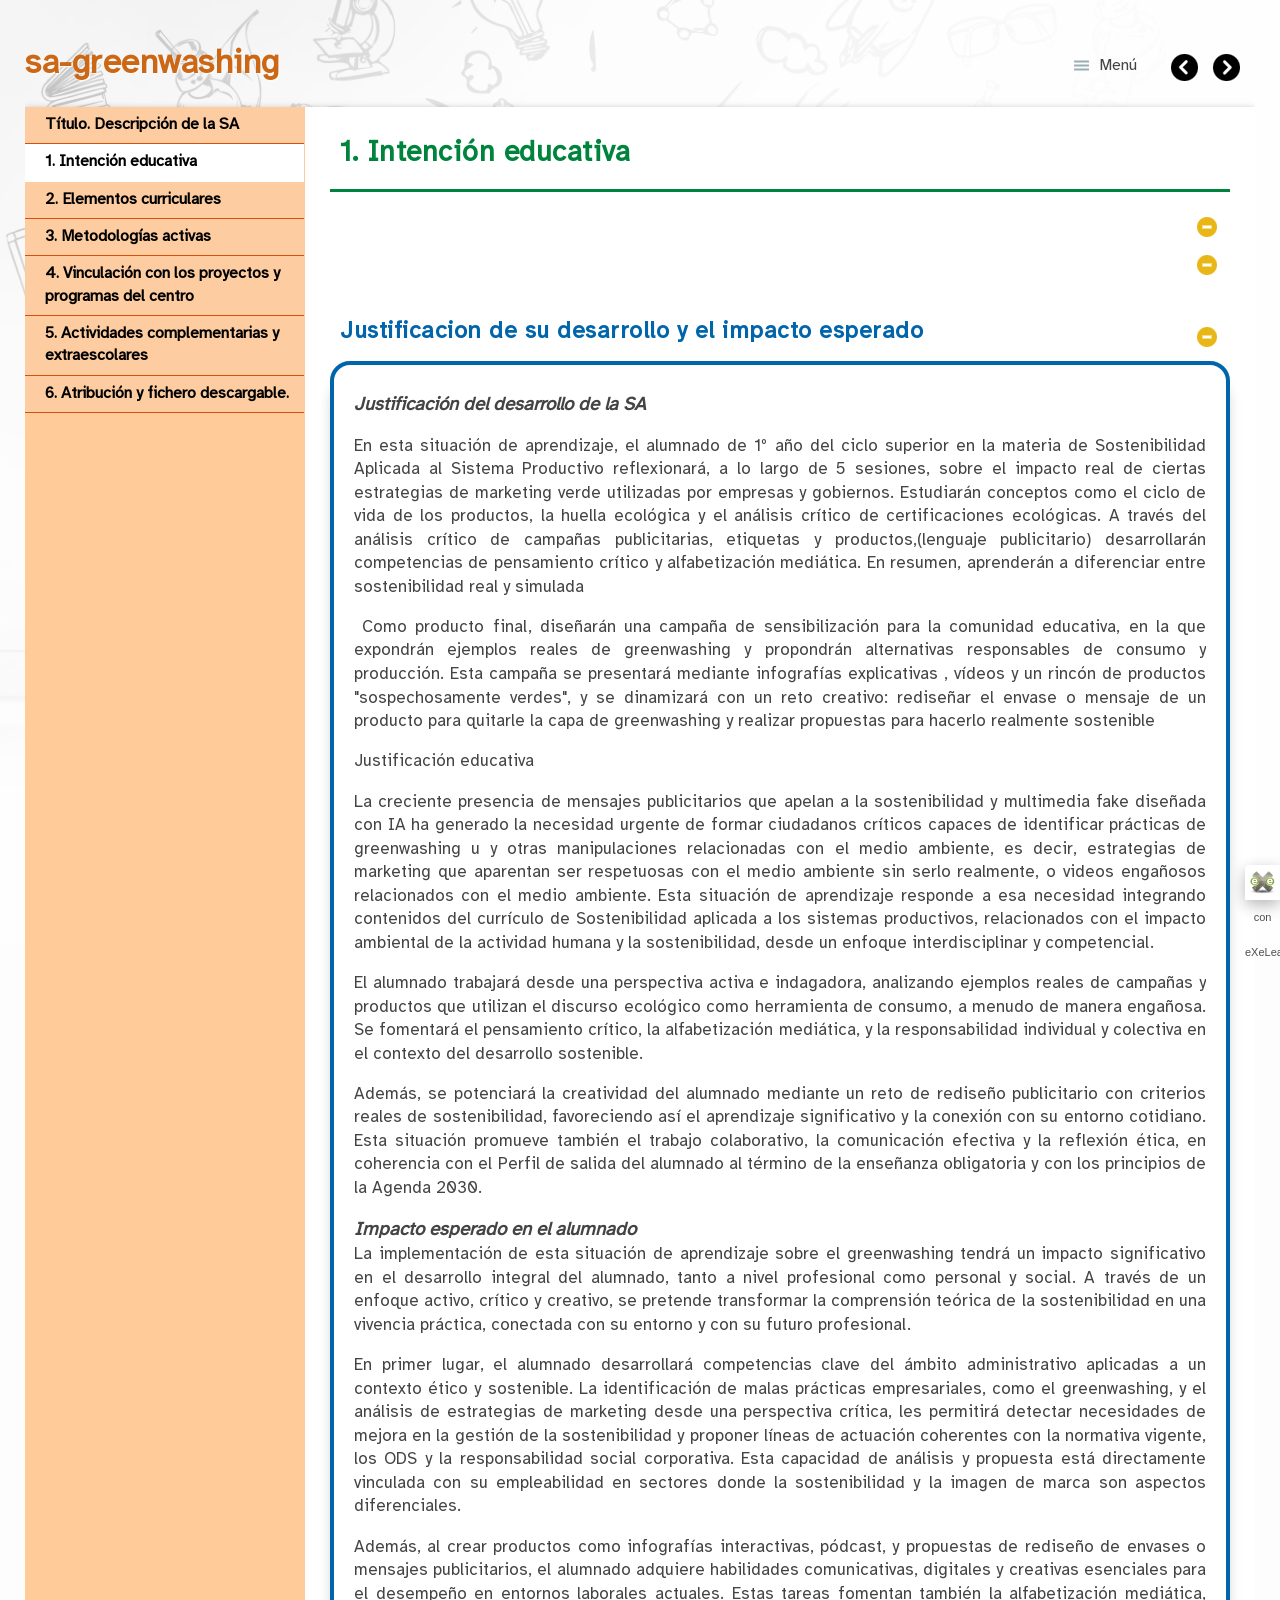
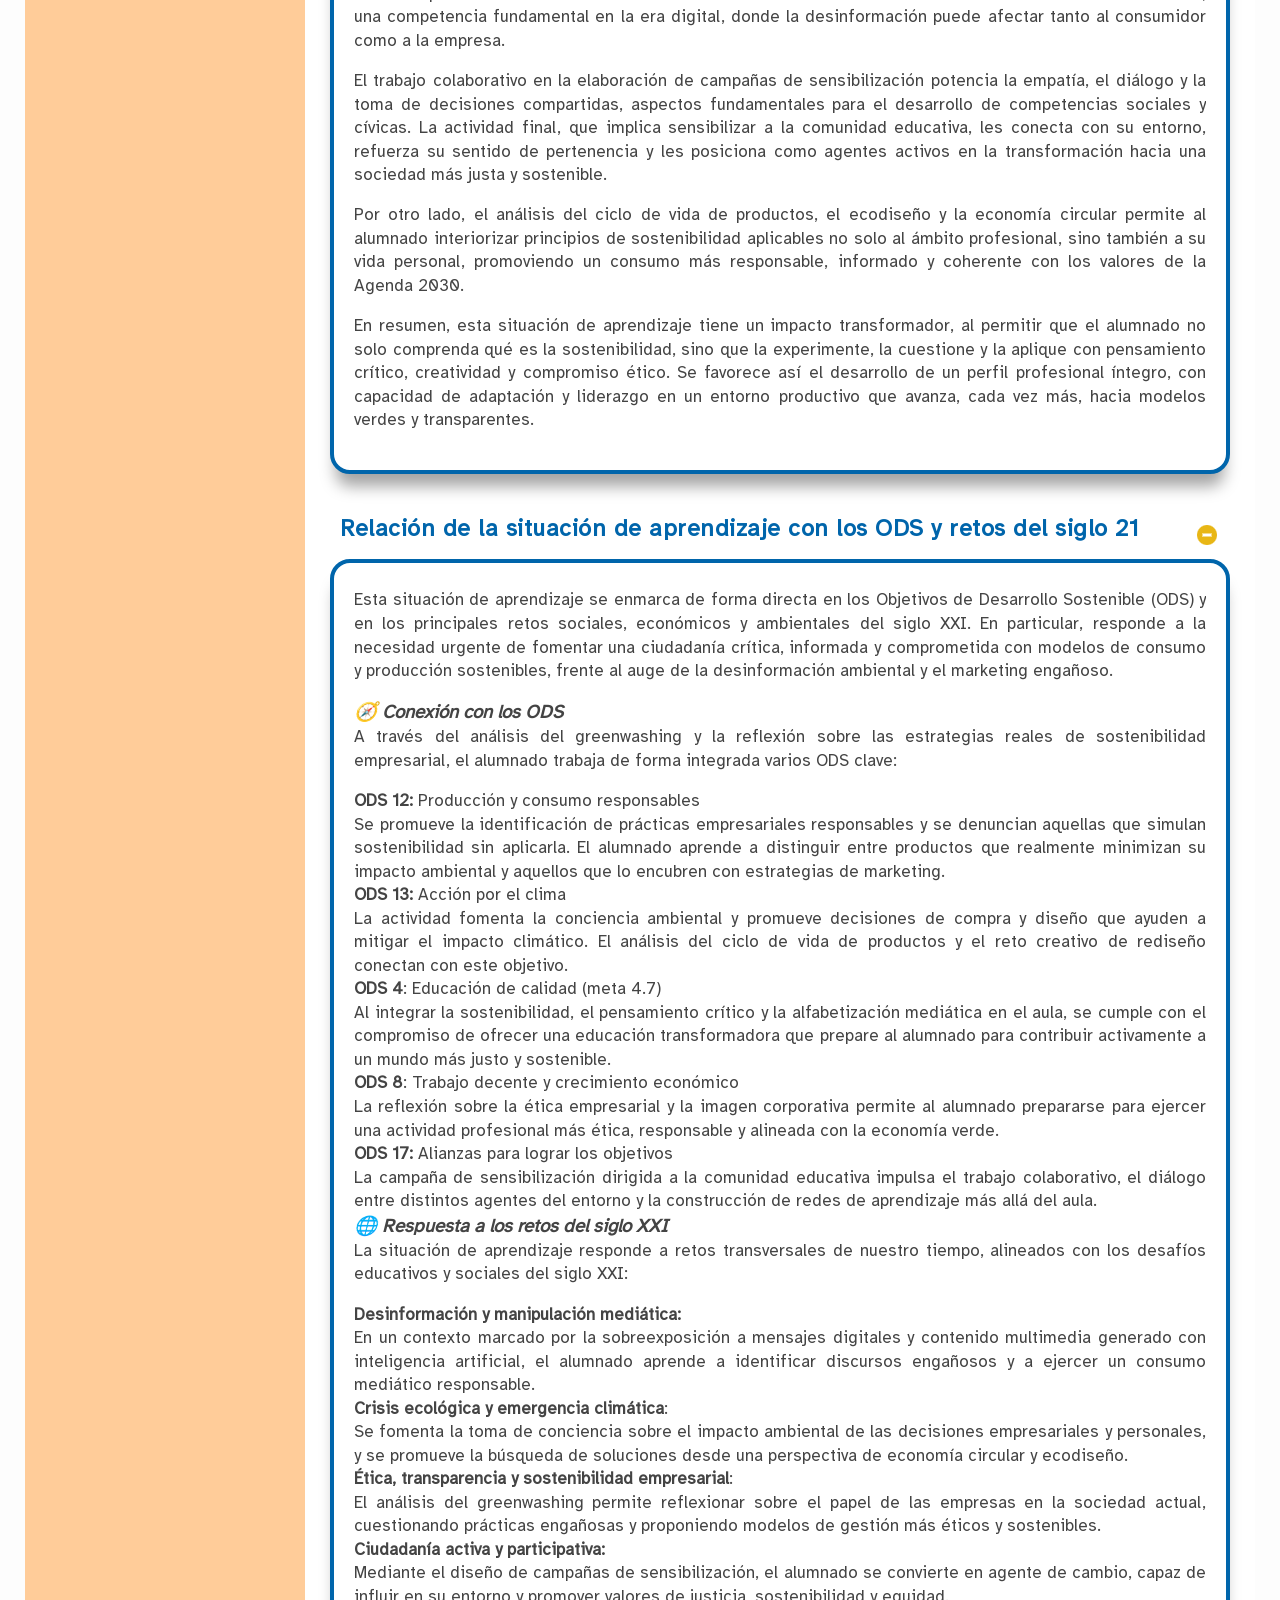
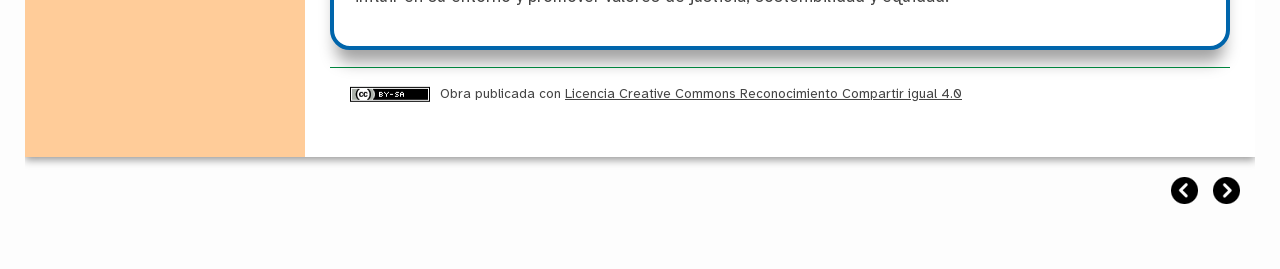
==== commit 607ad8ad: "Add files via upload" ====
--- a/1_intencin_educativa.html
+++ b/1_intencin_educativa.html
@@ -1,64 +1,64 @@
-<!doctype html>
-<html lang="es">
-<head>
-<link rel="stylesheet" type="text/css" href="base.css" />
-<link rel="stylesheet" type="text/css" href="content.css" />
-<link rel="stylesheet" type="text/css" href="nav.css" />
-<meta http-equiv="content-type" content="text/html;  charset=utf-8" />
-<title>1. Intención educativa | sa-greenwashing </title>
-<link rel="shortcut icon" href="favicon.ico" type="image/x-icon" />
-<meta name="author" content="NMBV" />
-<link rel="license" type="text/html" href="http://creativecommons.org/licenses/by-sa/4.0/" />
-<meta name="generator" content="eXeLearning 2.9 Portable - exelearning.net" />
-<!--[if lt IE 9]><script type="text/javascript" src="exe_html5.js"></script><![endif]-->
-<script type="text/javascript" src="exe_jquery.js"></script>
-<script type="text/javascript" src="common_i18n.js"></script>
-<script type="text/javascript" src="common.js"></script>
-<meta name="viewport" content="width=device-width, initial-scale=1" />
-</head>
-<body class="exe-web-site" id="exe-node-2"><script type="text/javascript">document.body.className+=" js"</script>
-<div id="content">
-<p id="skipNav"><a href="#main" class="sr-av">Saltar la navegación</a></p>
-<header id="header" ><div id="headerContent">sa-greenwashing</div></header>
-<nav id="siteNav">
-<ul>
-   <li><a href="index.html" class="daddy main-node">Título. Descripción de la SA</a></li>
-   <li id="active"><a href="1_intencin_educativa.html" class="active no-ch">1. Intención educativa</a></li>
-   <li><a href="2_elementos_curriculares.html" class="no-ch">2. Elementos curriculares</a></li>
-   <li><a href="3_metodologas_activas.html" class="no-ch">3. Metodologías activas</a></li>
-   <li><a href="4_vinculacin_con_los_proyectos_y_programas_del_centro.html" class="no-ch">4. Vinculación con los proyectos y programas del centro</a></li>
-   <li><a href="5_actividades_complementarias_y_extraescolares.html" class="no-ch">5. Actividades complementarias y extraescolares</a></li>
-   <li><a href="6_atribucin_y_fichero_descargable.html" class="no-ch">6. Atribución y fichero descargable.</a></li>
-</ul>
-</nav>
-<div id='topPagination'>
-<nav class="pagination noprt">
-<a href="index.html" class="prev"><span><span>&laquo; </span>Anterior</span></a> <span class="sep">| </span><a href="2_elementos_curriculares.html" class="next"><span>Siguiente<span> &raquo;</span></span></a>
-</nav>
-</div>
-<div id="main-wrapper">
-<section id="main">
-<header id="nodeDecoration"><h1 id="nodeTitle">1. Intención educativa</h1></header>
-<article class="iDevice_wrapper textIdevice" id="id0">
-<div class="iDevice emphasis0" >
-<div id="ta0_127_2" class="block iDevice_content">
-
-</div>
-</div>
-</article>
-<article class="iDevice_wrapper textIdevice" id="id2">
-<div class="iDevice emphasis0" >
-<div id="ta2_128_2" class="block iDevice_content">
-
-</div>
-</div>
-</article>
-<article class="iDevice_wrapper textIdevice em_iDevice" id="id10">
-<div class="iDevice emphasis1" >
-<header class="iDevice_header iDevice_header_noIcon"><h1 class="iDeviceTitle">Justificacion de su desarrollo y el impacto esperado</h1></header>
-<div class="iDevice_inner">
-<div class="iDevice_content_wrapper">
-<div id="ta10_130_2" class="block iDevice_content">
+<!doctype html>
+<html lang="es">
+<head>
+<link rel="stylesheet" type="text/css" href="base.css" />
+<link rel="stylesheet" type="text/css" href="content.css" />
+<link rel="stylesheet" type="text/css" href="nav.css" />
+<meta http-equiv="content-type" content="text/html;  charset=utf-8" />
+<title>1. Intención educativa | sa-greenwashing </title>
+<link rel="shortcut icon" href="favicon.ico" type="image/x-icon" />
+<meta name="author" content="ABGR" />
+<link rel="license" type="text/html" href="http://creativecommons.org/licenses/by-sa/4.0/" />
+<meta name="generator" content="eXeLearning 2.9 Portable - exelearning.net" />
+<!--[if lt IE 9]><script type="text/javascript" src="exe_html5.js"></script><![endif]-->
+<script type="text/javascript" src="exe_jquery.js"></script>
+<script type="text/javascript" src="common_i18n.js"></script>
+<script type="text/javascript" src="common.js"></script>
+<meta name="viewport" content="width=device-width, initial-scale=1" />
+</head>
+<body class="exe-web-site" id="exe-node-2"><script type="text/javascript">document.body.className+=" js"</script>
+<div id="content">
+<p id="skipNav"><a href="#main" class="sr-av">Saltar la navegación</a></p>
+<header id="header" ><div id="headerContent">sa-greenwashing</div></header>
+<nav id="siteNav">
+<ul>
+   <li><a href="index.html" class="daddy main-node">Título. Descripción de la SA</a></li>
+   <li id="active"><a href="1_intencin_educativa.html" class="active no-ch">1. Intención educativa</a></li>
+   <li><a href="2_elementos_curriculares.html" class="no-ch">2. Elementos curriculares</a></li>
+   <li><a href="3_metodologas_activas.html" class="no-ch">3. Metodologías activas</a></li>
+   <li><a href="4_vinculacin_con_los_proyectos_y_programas_del_centro.html" class="no-ch">4. Vinculación con los proyectos y programas del centro</a></li>
+   <li><a href="5_actividades_complementarias_y_extraescolares.html" class="no-ch">5. Actividades complementarias y extraescolares</a></li>
+   <li><a href="6_atribucin_y_fichero_descargable.html" class="no-ch">6. Atribución y fichero descargable.</a></li>
+</ul>
+</nav>
+<div id='topPagination'>
+<nav class="pagination noprt">
+<a href="index.html" class="prev"><span><span>&laquo; </span>Anterior</span></a> <span class="sep">| </span><a href="2_elementos_curriculares.html" class="next"><span>Siguiente<span> &raquo;</span></span></a>
+</nav>
+</div>
+<div id="main-wrapper">
+<section id="main">
+<header id="nodeDecoration"><h1 id="nodeTitle">1. Intención educativa</h1></header>
+<article class="iDevice_wrapper textIdevice" id="id0">
+<div class="iDevice emphasis0" >
+<div id="ta0_127_2" class="block iDevice_content">
+
+</div>
+</div>
+</article>
+<article class="iDevice_wrapper textIdevice" id="id2">
+<div class="iDevice emphasis0" >
+<div id="ta2_128_2" class="block iDevice_content">
+
+</div>
+</div>
+</article>
+<article class="iDevice_wrapper textIdevice em_iDevice" id="id10">
+<div class="iDevice emphasis1" >
+<header class="iDevice_header iDevice_header_noIcon"><h1 class="iDeviceTitle">Justificacion de su desarrollo y el impacto esperado</h1></header>
+<div class="iDevice_inner">
+<div class="iDevice_content_wrapper">
+<div id="ta10_130_2" class="block iDevice_content">
 <div class="exe-text"><p><span style="font-size: 14pt;"><em><strong>Justificación del desarrollo de la SA</strong></em></span></p>
 <p style="text-align: justify;">En esta situación de aprendizaje, el alumnado de 1º año del ciclo superior en la materia de Sostenibilidad Aplicada al Sistema Productivo reflexionará, a lo largo de 5 sesiones, sobre el impacto real de ciertas estrategias de marketing verde utilizadas por empresas y gobiernos. Estudiarán conceptos como el ciclo de vida de los productos, la huella ecológica y el análisis crítico de certificaciones ecológicas. A través del análisis crítico de campañas publicitarias, etiquetas y productos,(lenguaje publicitario) desarrollarán competencias de pensamiento crítico y alfabetización mediática. En resumen, aprenderán a diferenciar entre sostenibilidad real y simulada</p>
 <p style="text-align: justify;"> Como producto final, diseñarán una campaña de sensibilización para la comunidad educativa, en la que expondrán ejemplos reales de greenwashing y propondrán alternativas responsables de consumo y producción. Esta campaña se presentará mediante infografías explicativas , vídeos y un rincón de productos "sospechosamente verdes", y se dinamizará con un reto creativo: rediseñar el envase o mensaje de un producto para quitarle la capa de greenwashing y realizar propuestas para hacerlo realmente sostenible</p>
@@ -71,36 +71,36 @@
 <p style="text-align: justify;">Además, al crear productos como infografías interactivas, pódcast, y propuestas de rediseño de envases o mensajes publicitarios, el alumnado adquiere habilidades comunicativas, digitales y creativas esenciales para el desempeño en entornos laborales actuales. Estas tareas fomentan también la alfabetización mediática, una competencia fundamental en la era digital, donde la desinformación puede afectar tanto al consumidor como a la empresa.</p>
 <p style="text-align: justify;">El trabajo colaborativo en la elaboración de campañas de sensibilización potencia la empatía, el diálogo y la toma de decisiones compartidas, aspectos fundamentales para el desarrollo de competencias sociales y cívicas. La actividad final, que implica sensibilizar a la comunidad educativa, les conecta con su entorno, refuerza su sentido de pertenencia y les posiciona como agentes activos en la transformación hacia una sociedad más justa y sostenible.</p>
 <p style="text-align: justify;">Por otro lado, el análisis del ciclo de vida de productos, el ecodiseño y la economía circular permite al alumnado interiorizar principios de sostenibilidad aplicables no solo al ámbito profesional, sino también a su vida personal, promoviendo un consumo más responsable, informado y coherente con los valores de la Agenda 2030.</p>
-<p style="text-align: justify;">En resumen, esta situación de aprendizaje tiene un impacto transformador, al permitir que el alumnado no solo comprenda qué es la sostenibilidad, sino que la experimente, la cuestione y la aplique con pensamiento crítico, creatividad y compromiso ético. Se favorece así el desarrollo de un perfil profesional íntegro, con capacidad de adaptación y liderazgo en un entorno productivo que avanza, cada vez más, hacia modelos verdes y transparentes.</p></div>
-</div>
-</div>
-</div>
-</div>
-</article>
-<article class="iDevice_wrapper textIdevice em_iDevice" id="id11">
-<div class="iDevice emphasis1" >
-<header class="iDevice_header iDevice_header_noIcon"><h1 class="iDeviceTitle">Relación de la situación de aprendizaje con los ODS y retos del siglo 21  </h1></header>
-<div class="iDevice_inner">
-<div class="iDevice_content_wrapper">
-<div id="ta11_131_2" class="block iDevice_content">
+<p style="text-align: justify;">En resumen, esta situación de aprendizaje tiene un impacto transformador, al permitir que el alumnado no solo comprenda qué es la sostenibilidad, sino que la experimente, la cuestione y la aplique con pensamiento crítico, creatividad y compromiso ético. Se favorece así el desarrollo de un perfil profesional íntegro, con capacidad de adaptación y liderazgo en un entorno productivo que avanza, cada vez más, hacia modelos verdes y transparentes.</p></div>
+</div>
+</div>
+</div>
+</div>
+</article>
+<article class="iDevice_wrapper textIdevice em_iDevice" id="id11">
+<div class="iDevice emphasis1" >
+<header class="iDevice_header iDevice_header_noIcon"><h1 class="iDeviceTitle">Relación de la situación de aprendizaje con los ODS y retos del siglo 21  </h1></header>
+<div class="iDevice_inner">
+<div class="iDevice_content_wrapper">
+<div id="ta11_131_2" class="block iDevice_content">
 <div class="exe-text"><p style="text-align: justify;">Esta situación de aprendizaje se enmarca de forma directa en los Objetivos de Desarrollo Sostenible (ODS) y en los principales retos sociales, económicos y ambientales del siglo XXI. En particular, responde a la necesidad urgente de fomentar una ciudadanía crítica, informada y comprometida con modelos de consumo y producción sostenibles, frente al auge de la desinformación ambiental y el marketing engañoso.</p>
 <p style="text-align: justify;"><span style="font-size: 14pt;"><em><strong>🧭 Conexión con los ODS</strong></em></span><br />A través del análisis del greenwashing y la reflexión sobre las estrategias reales de sostenibilidad empresarial, el alumnado trabaja de forma integrada varios ODS clave:</p>
 <p style="text-align: justify;"><strong>ODS 12:</strong> Producción y consumo responsables<br />Se promueve la identificación de prácticas empresariales responsables y se denuncian aquellas que simulan sostenibilidad sin aplicarla. El alumnado aprende a distinguir entre productos que realmente minimizan su impacto ambiental y aquellos que lo encubren con estrategias de marketing.<br /><strong>ODS 13:</strong> Acción por el clima<br />La actividad fomenta la conciencia ambiental y promueve decisiones de compra y diseño que ayuden a mitigar el impacto climático. El análisis del ciclo de vida de productos y el reto creativo de rediseño conectan con este objetivo.<br /><strong>ODS 4</strong>: Educación de calidad (meta 4.7)<br />Al integrar la sostenibilidad, el pensamiento crítico y la alfabetización mediática en el aula, se cumple con el compromiso de ofrecer una educación transformadora que prepare al alumnado para contribuir activamente a un mundo más justo y sostenible.<br /><strong>ODS 8</strong>: Trabajo decente y crecimiento económico<br />La reflexión sobre la ética empresarial y la imagen corporativa permite al alumnado prepararse para ejercer una actividad profesional más ética, responsable y alineada con la economía verde.<br /><strong>ODS 17:</strong> Alianzas para lograr los objetivos<br />La campaña de sensibilización dirigida a la comunidad educativa impulsa el trabajo colaborativo, el diálogo entre distintos agentes del entorno y la construcción de redes de aprendizaje más allá del aula.<br /><span style="font-size: 14pt;"><em><strong>🌐 Respuesta a los retos del siglo XXI</strong></em></span><br />La situación de aprendizaje responde a retos transversales de nuestro tiempo, alineados con los desafíos educativos y sociales del siglo XXI:</p>
-<p style="text-align: justify;"><strong>Desinformación y manipulación mediática:</strong><br />En un contexto marcado por la sobreexposición a mensajes digitales y contenido multimedia generado con inteligencia artificial, el alumnado aprende a identificar discursos engañosos y a ejercer un consumo mediático responsable.<br /><strong>Crisis ecológica y emergencia climática</strong>:<br />Se fomenta la toma de conciencia sobre el impacto ambiental de las decisiones empresariales y personales, y se promueve la búsqueda de soluciones desde una perspectiva de economía circular y ecodiseño.<br /><strong>Ética, transparencia y sostenibilidad empresarial</strong>:<br />El análisis del greenwashing permite reflexionar sobre el papel de las empresas en la sociedad actual, cuestionando prácticas engañosas y proponiendo modelos de gestión más éticos y sostenibles.<br /><strong>Ciudadanía activa y participativa:</strong><br />Mediante el diseño de campañas de sensibilización, el alumnado se convierte en agente de cambio, capaz de influir en su entorno y promover valores de justicia, sostenibilidad y equidad.</p></div>
-</div>
-</div>
-</div>
-</div>
-</article>
-<div id="packageLicense" class="cc cc-by-sa">
-<p><span>Obra publicada con</span> <a rel="license" href="http://creativecommons.org/licenses/by-sa/4.0/">Licencia Creative Commons Reconocimiento Compartir igual 4.0</a></p>
-</div>
-</section>
-</div>
-<div id='bottomPagination'>
-<nav class="pagination noprt">
-<a href="index.html" class="prev"><span><span>&laquo; </span>Anterior</span></a> <span class="sep">| </span><a href="2_elementos_curriculares.html" class="next"><span>Siguiente<span> &raquo;</span></span></a>
-</nav>
-</div>
-</div>
+<p style="text-align: justify;"><strong>Desinformación y manipulación mediática:</strong><br />En un contexto marcado por la sobreexposición a mensajes digitales y contenido multimedia generado con inteligencia artificial, el alumnado aprende a identificar discursos engañosos y a ejercer un consumo mediático responsable.<br /><strong>Crisis ecológica y emergencia climática</strong>:<br />Se fomenta la toma de conciencia sobre el impacto ambiental de las decisiones empresariales y personales, y se promueve la búsqueda de soluciones desde una perspectiva de economía circular y ecodiseño.<br /><strong>Ética, transparencia y sostenibilidad empresarial</strong>:<br />El análisis del greenwashing permite reflexionar sobre el papel de las empresas en la sociedad actual, cuestionando prácticas engañosas y proponiendo modelos de gestión más éticos y sostenibles.<br /><strong>Ciudadanía activa y participativa:</strong><br />Mediante el diseño de campañas de sensibilización, el alumnado se convierte en agente de cambio, capaz de influir en su entorno y promover valores de justicia, sostenibilidad y equidad.</p></div>
+</div>
+</div>
+</div>
+</div>
+</article>
+<div id="packageLicense" class="cc cc-by-sa">
+<p><span>Obra publicada con</span> <a rel="license" href="http://creativecommons.org/licenses/by-sa/4.0/">Licencia Creative Commons Reconocimiento Compartir igual 4.0</a></p>
+</div>
+</section>
+</div>
+<div id='bottomPagination'>
+<nav class="pagination noprt">
+<a href="index.html" class="prev"><span><span>&laquo; </span>Anterior</span></a> <span class="sep">| </span><a href="2_elementos_curriculares.html" class="next"><span>Siguiente<span> &raquo;</span></span></a>
+</nav>
+</div>
+</div>
 <p id="made-with-eXe"><a href="https://exelearning.net/" target="_blank" rel="noopener"><span>Creado con eXeLearning<span> (Ventana nueva)</span></span></a></p><script type="text/javascript" src="_style_js.js"></script></body></html>
